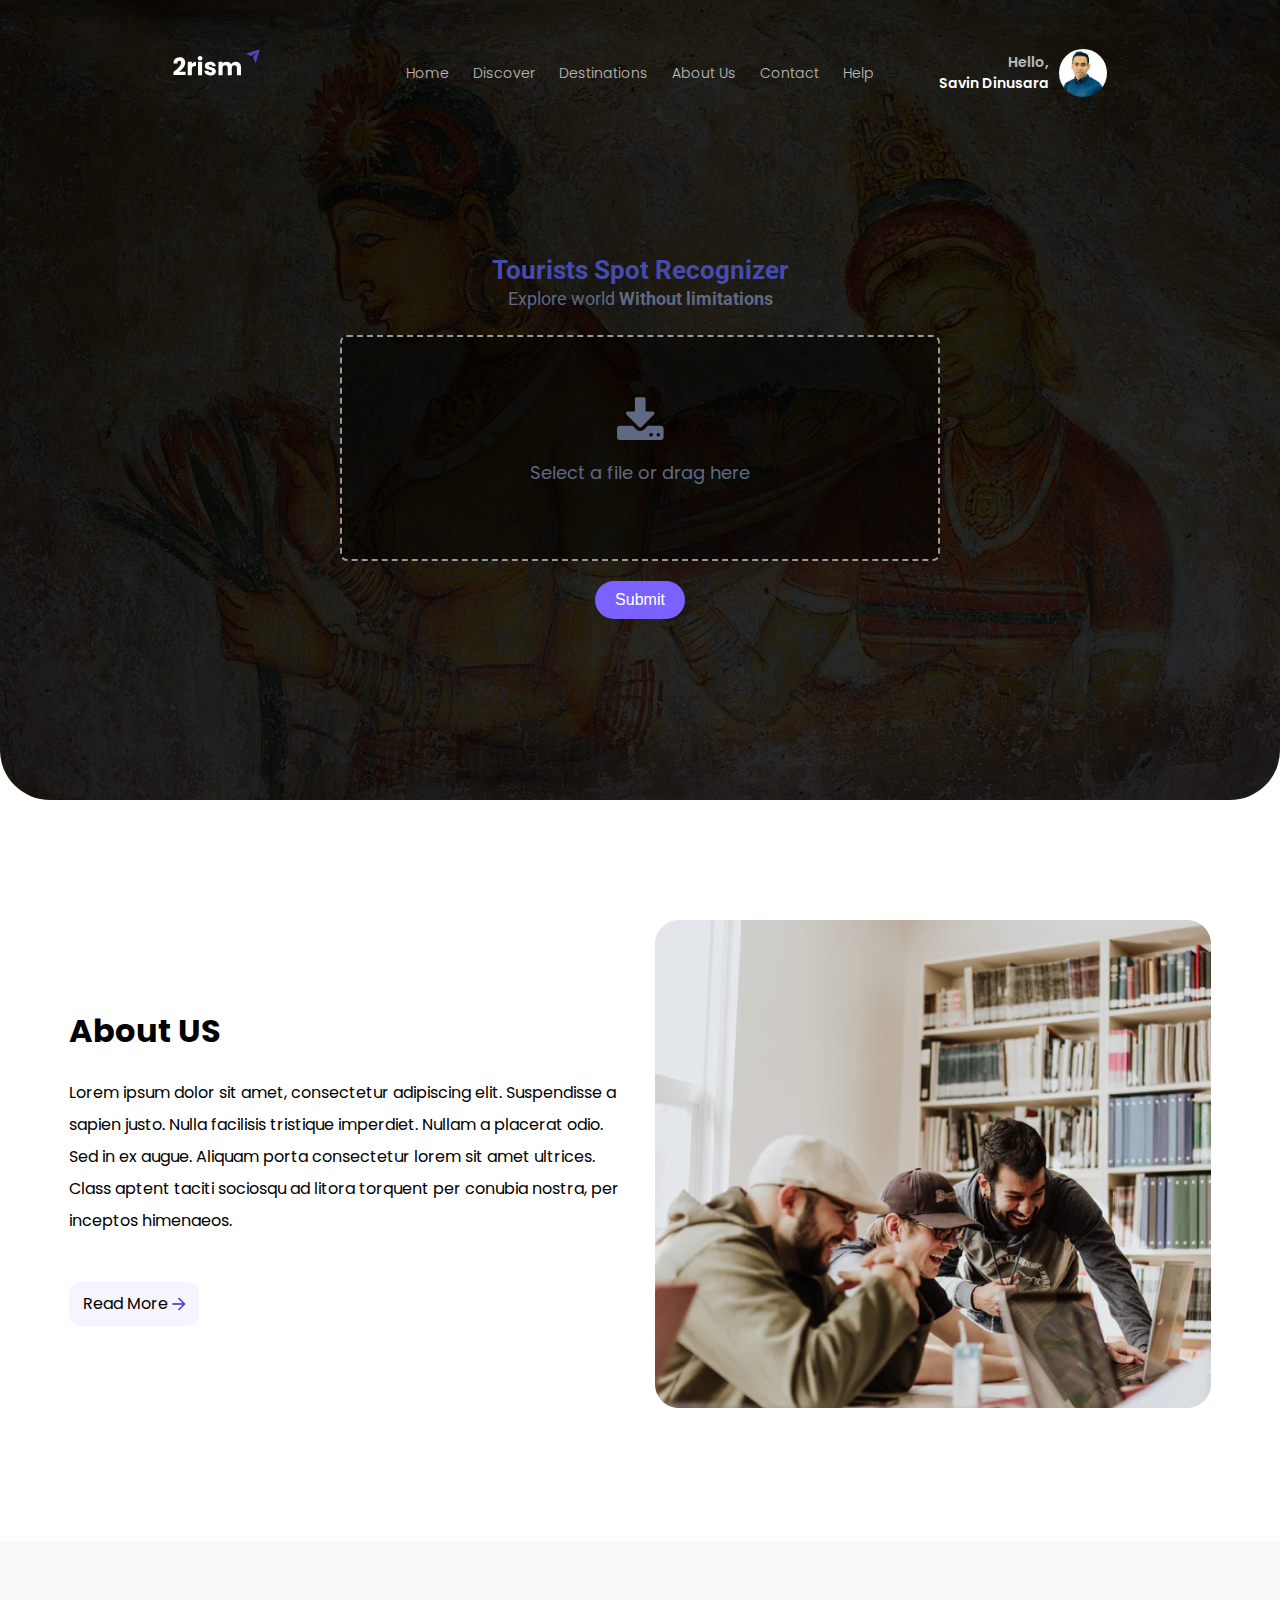
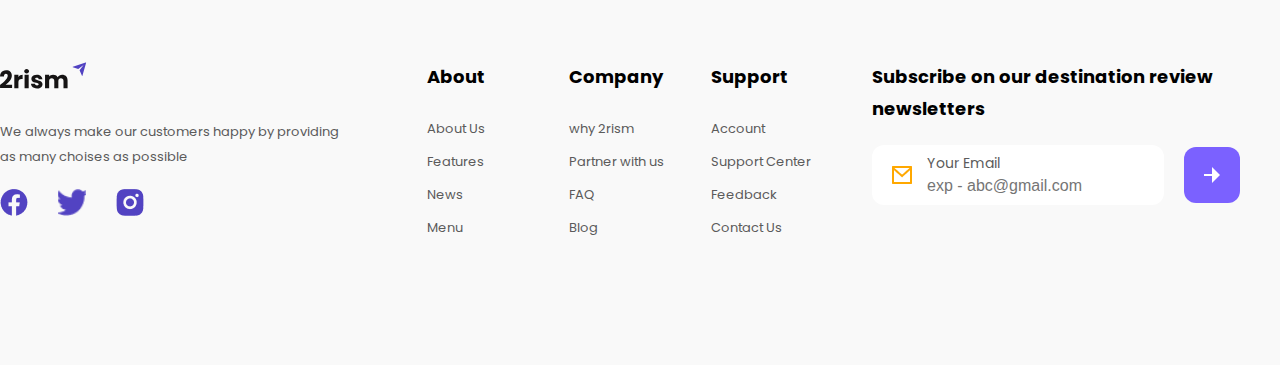
==== templates/explorer.html @ 20644034 "UI Test Results Part Completed" ====
<!DOCTYPE html>
<html lang="en">
  <head>
    <meta charset="UTF-8" />
    <meta http-equiv="X-UA-Compatible" content="IE=edge" />
    <meta name="viewport" content="width=device-width, initial-scale=1.0" />

    <!-- Css Stylesheet -->
    <link rel="stylesheet" href="../static/css/style.css" />
    <link
      rel="stylesheet"
      media=" screen and (max-width:768px)"
      href="../static/css/mobile.css"
    />
    <link rel="stylesheet" href="../static/css/explorer.css" />
    <!-- unicons -->
    <link
      rel="stylesheet"
      href="https://unicons.iconscout.com/release/v4.0.0/css/line.css"
    />

    <!-- favicon -->
    <link rel="icon" href="../static/images/icons/Vector.png" />

    <!-- script tag -->
    <script defer src="../static/js/script.js"></script>

    <!-- ScrollReveal -->
    <script src="https://unpkg.com/scrollreveal"></script>

    <!-- swiper js -->
    <link
      rel="stylesheet"
      href="https://unpkg.com/swiper@8/swiper-bundle.min.css"
    />
    <script src="https://unpkg.com/swiper@8/swiper-bundle.min.js"></script>

    <!-- Title -->
    <title>2rism</title>
  </head>
  <body>
    <!-- Showcase -->
    <main class="main" id="home">
      <!-- Header -->
      <header class="header">
        <!-- logo -->
        <div class="logo">
          <a href="Index.html">
            <img src="../static/images/Logo/logo.svg" alt="2rism" />
          </a>
        </div>

        <!-- navbar -->
        <nav class="navbar">
          <ul class="navlists">
            <li class="navlist"><a href="Index.html">Home</a></li>
            <li class="navlist"><a href="explorer.html">Discover</a></li>
            <li class="navlist"><a href="#destinations">Destinations</a></li>
            <li class="navlist"><a href="#activities">About Us</a></li>
            <li class="navlist"><a href="#contact">Contact</a></li>
            <li class="navlist"><a href="#tours">Help</a></li>
          </ul>
        </nav>

        <!-- user || navigator -->
        <div class="user-profile">
          <div class="profile-name">
            <h2>
              <span class="hello"> Hello, </span>
              <span class="indiviual-name"> Savin Dinusara </span>
            </h2>
          </div>

          <div class="profile-pic">
            <img src="../static/images/ProfilePic/Sandeep.png" alt="" />
          </div>
        </div>
      </header>

      <!-- showcase-content -->
      <div class="showcase-content">
        <h2 class="h2">Tourists Spot Recognizer</h2>
        <p class="lead p">Explore world<b> Without limitations</b></p>

        <!-- Upload  -->
        <div class="upload-div">
          <form id="file-upload-form" class="uploader">
            <input
              id="file-upload"
              type="file"
              name="fileUpload"
              accept="image/*"
            />

            <label for="file-upload" id="file-drag">
              <img id="file-image" src="#" alt="Preview" class="hidden" />
              <div id="start">
                <i class="fa fa-download" aria-hidden="true"></i>
                <div>Select a file or drag here</div>
                <div id="notimage" class="hidden">Please select an image</div>
              </div>
              <div id="response" class="hidden">
                <div id="messages"></div>
                <progress class="progress" id="file-progress" value="0">
                  <span>0</span>%
                </progress>
              </div>
            </label>
          </form>
        </div>

        <!-- Submit Button -->
        <div class="submit-div">
          <!--          <input type="submit" class="submit" value="Submit" onclick="processImage()"/>-->
          <button type="button" class="submit" onclick="processImage()">
            Submit
          </button>
        </div>

      </div>
    </main>

    <!-- Results Container -->
    <div id="results-container" class="results-container" style="display: none;">
      <div class="results">
        <div class="results-header">
          <!-- <h2>Results</h2>  -->
          <br />
          <span id="resultText2"></span>
          <br />
          <button id="close-results" class="close-results" onclick="closeResults()">
            <i class="uil uil-multiply"></i>
          </button>
        </div>

        <div>
          <div class="results-content">
            <!-- <div class="results-image">
              <img id="results-image" src="../static/images/Places/Temple of Tooth Relic.jpg" alt="Results" />
            </div> -->
            <div class="results-text">
              <!-- <h3 id="results-title">Title</h3>
              <p id="results-description">Description</p> -->
              <div class="place-details">
                <p><strong>Place Name  :</strong> <span id="place-name">Place Name</span></p>
                <p><strong>Address  :</strong> <span id="address">Address</span></p>
                <p><strong>Phone Number  :</strong> <span id="phone-number">1234567890</span></p>
                <p><strong>Website  :</strong> <a id="website" href="#" target="_blank">example.com</a></p>
                <p><strong>Rating  :</strong><span id="rating">5.0</span></p>
              </div>
            </div>

            <div class="sentiment-container">
              <div class="sentiment">
                <div class="outer">
                  <div class="inner">
                    <div id="number">
                      
                    </div>
                  </div>
                </div>
              </div>

              <svg xmlns="http://www.w3.org/2000/svg" version="1.1" width="190px" height="190px">
                <defs>
                   <linearGradient id="GradientColor">
                      <stop offset="0%" stop-color="#e91e63" />
                      <stop offset="100%" stop-color="#673ab7" />
                   </linearGradient>
                </defs>
                <circle cx="95" cy="95" r="85" stroke-linecap="round" />
              </svg>
              <div class="sentiment-title"><p><strong>Sentiment Score</strong></p></div>
            </div>
          
          </div>
        </div>
        
        <div class="map-container">
          <p><strong>Location</strong></p>
          <div id="map"></div>
        </div>
        

        <!-- <div class="results-content">
          <div class="results-image">
            <img id="results-image" src="#" alt="Results" />
          </div>
          <div class="results-text">
            <h3 id="results-title">Title</h3>
            <p id="results-description">Description</p>
            <a id="results-link" href="#" target="_blank">More Info</a>
          </div> -->
        </div>
      </div>
    </div>

    <!-- Hotels And Restaurants -->
    <section class="hotel-restaurants" id="restaurants"></section>

    <!-- about -->
    <section id="About">
      <div class="about-content">
        <h2>About US</h2>
        <p>
          Lorem ipsum dolor sit amet, consectetur adipiscing elit. Suspendisse a
          sapien justo. Nulla facilisis tristique imperdiet. Nullam a placerat
          odio. Sed in ex augue. Aliquam porta consectetur lorem sit amet
          ultrices. Class aptent taciti sociosqu ad litora torquent per conubia
          nostra, per inceptos himenaeos.
        </p>

        <div class="section-button hotel-button">
          Read More <img src="../static/images/icons/bleft.png" alt="" />
        </div>
      </div>

      <div class="about-img">
        <img
          src="../static/images/about img.png"
          alt=""
          width="556"
          height="488"
        />
      </div>
    </section>

    <!-- footer -->
    <footer>
      <div class="container">
        <div class="footer-sections">
          <div class="footer-section">
            <img src="../static/images/Logo/logoblack.svg" alt="" />
            <p>
              We always make our customers happy by providing as many choises as
              possible
            </p>
            <div class="footer-social-icons">
              <img src="../static/images/icons/facebook.png" alt="" />
              <img src="../static/images/icons/twitter.png" alt="" />
              <img src="../static/images/icons/instagram.png" alt="" />
            </div>
          </div>

          <div class="footer-section">
            <h3>About</h3>
            <ul>
              <li><a href="">About Us</a></li>
              <li><a href="">Features</a></li>
              <li><a href="">News</a></li>
              <li><a href="">Menu</a></li>
            </ul>
          </div>
          <div class="footer-section">
            <h3>Company</h3>
            <ul>
              <li><a href="">why 2rism</a></li>
              <li><a href="">Partner with us</a></li>
              <li><a href="">FAQ</a></li>
              <li><a href="">Blog</a></li>
            </ul>
          </div>
          <div class="footer-section">
            <h3>Support</h3>
            <ul>
              <li><a href="">Account</a></li>
              <li><a href="">Support Center</a></li>
              <li><a href="">Feedback</a></li>
              <li><a href="">Contact Us</a></li>
            </ul>
          </div>
          <div class="footer-section">
            <h3>
              Subscribe on our destination review <br />
              newsletters
            </h3>
            <form>
              <div class="form-section">
                <img src="../static/images/icons/messagefooter.png" alt="" />
                <label for="email">
                  Your Email
                  <input
                    type="email"
                    id="email"
                    name="email"
                    placeholder="exp - abc@gmail.com "
                  />
                </label>
              </div>
              <button type="submit">
                <img src="../static/images/icons/arrowleft.png" alt="" />
              </button>
            </form>
          </div>
        </div>
      </div>
    </footer>

    <div class="toggleOn"><i class="uil uil-align-center-alt"></i></div>
    <div class="toggleClose"><i class="uil uil-multiply"></i></div>

    <script src="../static/js/explorer.js"></script>
    <script src="https://maps.googleapis.com/maps/api/js?key=AIzaSyDNiDkCUEEDWpE0yY-yyhD71f0JA3Hoyk0&libraries=places"></script>
  </body>
</html>
---- static/css/style.css ----
/* style.css */

/* Fonts */
@import url('https://fonts.googleapis.com/css2?family=Poppins:ital,wght@0,100;0,200;0,300;0,400;0,500;0,600;0,700;0,800;0,900;1,100;1,200;1,300;1,400;1,500;1,600;1,700;1,800;1,900&display=swap');

/* Fonts Family */
/* font-family: 'Poppins', sans-serif; */

/* variables */

:root {
  /* color palate */
  --primary-color: #7b61ff;
  --secondary-color: #f6f4ff;
  --footer-color: #f9f9f9;

  /* font size & weight */
  --title-font-size: 3.2rem;
  --small-font-size: 1.3rem;
  --h2-font-weight: 600;

  /* card-gap */
  --card--gap: 3.2rem;

  --conatiner--size: 73%;
}

/* variable Class */
.section-title {
  font-size: var(--title-font-size);
  margin-bottom: 6.4rem;
  font-weight: 700;
  margin-top: 12rem;
}

.container {
  max-width: 1378px;
  margin: auto;
}

.section-button {
  font-size: 1.6rem;
  margin-top: 4.5rem;
  display: flex;
  flex-direction: row;
  justify-content: center;
  align-items: center;
  padding: 10px;
  gap: 4px;
  width: 105px;
  height: 44px;
  background: #f6f4ff;
  border-radius: 12px;
  cursor: pointer;
  /* margin-left: -6rem; */
}

/* reset */
* {
  margin: 0;
  padding: 0;
  box-sizing: border-box;
}

html {
  scroll-behavior: smooth;
  font-size: 10px;
}

body {
  font-family: 'Poppins', sans-serif;
  line-height: 3.2rem;
  overflow-x: hidden;
}

ul,
li {
  list-style: none;
}
a {
  text-decoration: none;
  color: white;
}

img {
  object-fit: cover;
}

/* main */

.main {
  background: url(../images/Background/Gangarama_3.png) no-repeat center center/cover;
  min-height: 800px;
  border-radius: 0 0 50px 50px;
}

/* headEr */
.header {
  color: #fff;
  max-width: var(--conatiner--size);
  margin: auto;
  display: grid;
  grid-template-columns: 1fr 2fr 1fr;
  justify-content: center;
  align-items: center;
  padding-top: 4.8rem;
  margin-bottom: 160px;
}

/* NAVIGATIONS */
.navlists {
  display: flex;
  justify-content: space-between;
  align-items: center;
  font-size: 1.4rem;
  font-weight: 300;
}
.navlists a {
  opacity: 0.7;
}
.navlists a:hover {
  opacity: 1;
}

/* USER/LOGIN */

.user-profile {
  display: flex;
  justify-content: flex-end;
  align-items: center;
  gap: 1rem;
}

.user-profile h2 {
  font-weight: 600;
  display: flex;
  flex-direction: column;
  justify-content: center;
  line-height: 2.1rem;
  align-items: flex-end;
  font-size: 1.4rem;
}
.hello {
  opacity: 0.7;
}

.profile-pic {
  width: 48px;
  height: 48px;
}
.profile-pic img {
  border-radius: 50%;
  width: 100%;
}

/* showcase CONTENT */
.showcase-content {
  text-align: center;
  color: #fff;
  font-size: 25px;
}
.showcase-content h1 {
  margin-bottom: 42px;
}
.showcase-content a {
  text-align: center;
  font-size: 1.8rem;
  margin-top: 32px;
  display: inline-flex;
  justify-content: space-between;
  align-items: center;
  gap: 1rem;
  background: var(--primary-color);
  padding: 1.8rem 2.4rem;
  border-radius: 1.2rem;
}

.showcase-content a:hover {
  background: var(--primary-color);
  opacity: 0.9;
}

.showcase-search {
  width: 60%;
  margin: auto;
  display: flex;
  align-items: center;
  background-color: white;
  justify-content: space-between;
  padding: 1.5rem 2rem;
  padding-right: 1rem;
  border-radius: 12px;
  margin-top: 184px;
}

.filters {
  display: flex;
  /* justify-content: space-between; */
  align-items: center;
  flex-shrink: 10px;
  flex: 10;
  gap: 10rem;
}

.filter {
  justify-content: space-between;
  align-items: center;
  display: flex;
  line-height: 1.6;
  gap: 1.5rem;
  border-right: 1px solid rgba(194, 193, 193, 0.1);
  padding-right: 1.5rem;
}
.filter h4 {
  color: #5b5b5b;
  font-weight: 300;
}
.filter h2 {
  font-weight: 500;
}
.search-button-icon {
  display: flex;
  justify-content: center;
  align-items: center;
  background-color: var(--primary-color);
  padding: 1.5rem;
  border-radius: 10px;
}
.search-button-icon:hover {
  cursor: pointer;
  opacity: 0.8;
}

/* destination */
.destinations-cards {
  display: flex;
  justify-content: space-between;
  align-items: center;
  font-size: 1.6rem;
}

.destination-card h5 {
  font-size: 1.6rem;
  font-weight: 500;
}
.destination-card h6 {
  font-weight: 400;
  font-size: 1.3rem;
  line-height: 19.5px;
}

.destination-card img {
  object-fit: cover;
  border-radius: 10px;
}

/* HOTELS */
.hotel-restaurants {
  transition: 3s;
}

.title-container {
  display: flex;
  align-items: center;
  justify-content: space-between;
}

.hotel-card {
  display: grid;
  grid-template-columns: 1fr 1fr 1fr 1fr;
  justify-content: space-between;
  align-items: center;
  gap: 3rem;
  transition: 0.3s;
}

.hotel-cards {
  position: relative;
  border-radius: 12px;
}
.hotel-cards img {
  border-radius: 12px;
}
.hotel-cards h5 {
  font-weight: 500;
  font-size: 1.6rem;
}

.hotel-cards h6 {
  font-weight: 400;
  font-size: 1.3rem;
  line-height: 19.5px;
  display: inline-flex;
  justify-content: space-between;
  align-items: center;
  gap: 1rem;
  margin-top: 1rem;
}

.ratings {
  position: absolute;
  bottom: 1px;
  right: 0;
}

.off {
  display: none;
}

.on {
  display: block;
}

/* tour/travel */
.tours-cards h3 {
  font-size: 2rem;
}
.tours-cards {
  display: flex;
  gap: 3rem;
}

.tours-card {
  display: flex;
  gap: 3rem;
  flex: 1;
}

.tours-card-content {
  display: flex;
  flex-direction: column;
  justify-content: space-between;
  font-size: 1.6rem;
}

.tours-card-content-icons {
  display: flex;
  gap: 3rem;
  margin-top: 6rem;
}
.tours-card-content-icons h6 {
  display: inline-flex;
  justify-content: space-between;
  align-items: center;
  gap: 0.6rem;
  font-size: 12px;
  color: #878787;
}
.tours-card-contents-text p {
  margin-top: 2rem;
}

.tours-card img {
  border-radius: 12px;
}

/* activities */

.activities-cards {
  display: flex;
  justify-content: space-between;
  align-items: center;
}
.activities-cards img {
  border-radius: 12px;
}
.activities-cards h4 {
  font-size: 1.6rem;
}

/* about */

#About {
  display: flex;
  justify-content: center;
  margin-top: 120px;
  align-items: center;
  gap: 3rem;
}
#About h2 {
  font-size: var(--title-font-size);
}
#About p {
  width: 556px;
  font-size: 1.6rem;
  margin-top: 3rem;
}
#About .section-button {
  width: 130px;
}


/* footer */
footer {
  background: var(--footer-color);
  padding-top: 120px;
  padding-bottom: 120px;
  margin-top: 120px;
}

.footer-sections {
  display: grid;
  grid-template-columns: 3fr 1fr 1fr 1fr 3fr;
  /* align-items: center;  */
  justify-content: space-between;
}
.footer-sections ul {
  margin-top: 2rem;
}
.footer-section p {
  font-size: 1.3rem;
  width: 354px;
  line-height: 1.9;
  margin-block: 1rem 2rem;
  color: #5b5b5b;
}
.footer-section a {
  color: #5b5b5b;
  font-size: 1.3rem;
}
.footer-section h3 {
  font-size: 1.8rem;
}

.footer-social-icons {
  display: flex;
  gap: 3rem;
}

.footer-section:last-child {
  margin-left: auto;
  margin-right: 4rem;
  display: flex;
  flex-direction: column;
  align-items: flex-start;
}
.footer-section:last-child form {
  display: flex;
  justify-content: center;
  align-items: center;
  margin-top: 2rem;
}
.footer-section:last-child label {
  display: flex;
  flex-direction: column;
  justify-content: center;
  line-height: 1.2;
  background-color: #fff;
  color: #5b5b5b;
  padding-left: 5px;
}

.footer-section:last-child input {
  border: none;
  outline: none;
  margin-top: 0.5rem;
  font-size: 1.6rem;
  color: black;
  background-color: white;
}

.footer-section:last-child img {
  margin-right: 1rem;
}
.form-section {
  display: flex;
  justify-content: center;
  line-height: 1.2;
  background-color: #fff;
  align-items: center;
  font-size: 1.4rem;
  padding: 1rem 2rem;
  padding-right: 3rem;
  border-radius: 12px;
}
.footer-section:last-child button {
  outline: none;
  border: none;
  background-color: var(--primary-color);
  display: flex;
  justify-content: center;
  align-items: center;
  margin-left: 2rem;
  padding: 2rem;
  border-radius: 12px;
  cursor: pointer;
}
.footer-section:last-child button img {
  margin-right: 0;
}

/* scrollbar */
/* width */
::-webkit-scrollbar {
  width: 10px;
}

/* Track */
::-webkit-scrollbar-track {
  background: #242323;
  /* display: none; */
}

/* Handle */
::-webkit-scrollbar-thumb {
  background: #888;
  border-radius: 100px;
  border: 0.5px solid#242323 ;
  width: 5px;

}

/* Handle on hover */
::-webkit-scrollbar-thumb:hover {
  background: #555;
}

/* */
.toggleOn
{
  display: none;
}

.toggleClose
{
  display: none;
}
---- static/css/mobile.css ----
/* mobile.css */

/* Fonts */
@import url('https://fonts.googleapis.com/css2?family=Poppins:ital,wght@0,100;0,200;0,300;0,400;0,500;0,600;0,700;0,800;0,900;1,100;1,200;1,300;1,400;1,500;1,600;1,700;1,800;1,900&display=swap');

/* Fonts Family */
/* font-family: 'Poppins', sans-serif; */

/* variables */

:root {
  /* color palate */
  --primary-color: #7b61ff;
  --secondary-color: #f6f4ff;
  --footer-color: #f9f9f9;

  /* font size & weight */
  --title-font-size: 3.2rem;
  --small-font-size: 1.3rem;
  --h2-font-weight: 600;

  /* card-gap */
  --card--gap: 3.2rem;

  --conatiner--size: 73%;
}

.section-title {
  font-size: 2.3rem;
  margin-bottom: 6.4rem;
  font-weight: 700;
  margin-top: 12rem;
}

.title-container {
  display: flex;
  align-items: center;
  justify-content: center;
  gap: 2rem;
}


.header {
  color: #fff;
  max-width: var(--conatiner--size);
  margin: auto;
  display: flex;
  justify-content: space-between;
  align-items: center;
  padding-top: 4.8rem;
  margin-bottom: 160px;
}


.showcase-content {
  text-align: center;
  color: #fff;
  font-size: 16px;
  max-width: 350px;
  margin: auto;
}
.showcase-content h1 {
  margin-bottom: 10px;
  line-height: 1.2;
}

.showcase-search {
  width: 90%;
  margin: auto;
  display: flex;

  align-items: center;
  background-color: white;
  justify-content: space-between;
  padding: 1rem 2rem;
  padding-right: 1rem;
  border-radius: 12px;
  margin-top: 60px;
}

.filters {
  display: grid;
  grid-template-columns: 1fr 1fr;
  grid-template-rows: 1fr 1fr;
  justify-content: space-between;
  align-items: flex-start;
  flex-shrink: 10px;
  gap: 2rem;
  font-size: 1rem;
}

.destinations{
  padding-left: 1rem;
}

.destination-card img {
  object-fit: cover;
  border-radius: 10px;
  width: 170px;
}
.filter {
  justify-content: flex-start;
  align-items: flex-end;
  /* margin: auto; */
  display: flex;
  line-height: 1.6;
  gap: 1.5rem;
  border-right: 1px solid rgba(194, 193, 193, 0.1);
  padding-right: 0rem;
}

.hotel-card {
  display: grid;
  grid-template-columns: 1fr 1fr;
  justify-content: space-between;
  align-items: flex-start;
  gap: 10px;
  margin: auto;
  padding: 1rem;
}

.hotel-cards > img {
  border-radius: 12px;
  width: 100%;
}

.ratings {
  position: static;
  bottom: 1px;
}

.title-container {
  display: flex;
  align-items: center;
  justify-content: space-between;
  padding: 1rem;
}
.tours-cards {
  display: block;
  gap: 3rem;
  padding-left: 1rem;
}

.tours-cards h3 {
  font-size: 2rem;
  width: 290px;
}

.tours-card {
  display: block;
  flex-direction: column;
  align-items: center;
  gap: 0rem;
  flex: 1;
  margin: auto;
  margin-bottom: 5rem;
}

.tours-card-content {
  display: flex;
  flex-direction: row;
  justify-content: flex-start;
  font-size: 1.6rem;
}
.tours-card-contents-text p {
  margin-top: 2rem;
  width: 200px;
}

.tours-card-content-icons {
  display: block;
  flex-direction: column;
  gap: 3rem;
  margin-top: 6rem;
}

.tours-card-content-icons h6 {
  display: block;
  justify-content: center;
  align-items: center;
  gap: 0.6rem;
  font-size: 12px;
  color: #878787;
}

.activities-cards {
  display: grid;
  grid-template-columns: 1fr 1fr;
  justify-content: space-between;
  align-items: flex-start;
  gap: 10px;
  margin: auto;
  padding: 1rem;
}
.activities-cards img {
  border-radius: 12px;
  width: 100%;
}

#About {
  display: flex;
  flex-direction: column;
  justify-content: center;
  margin-top: 120px;
  align-items: center;
  gap: 3rem;
  position: relative;
}

#About p {
  max-width: 356px;
  font-size: 1.7rem;
  margin-top: 3rem;
  color: black;
  font-weight: 500;
}
.about-img {
  position: absolute;
  right: 0;
}
.about-img img {
  width: 200px;
  opacity: 0.3;
  border-radius: 12px;
}

.about-content {
  backdrop-filter: blur(20px);
  background: rgba(255, 255, 255, 0.301);
}


.footer-sections
{
  display: block;
  padding-left: 1rem;
}

.footer-section
{
  margin-bottom: 3rem;

}


.form-section {
  display: flex;
  /* flex-direction: column; */
  justify-content: center;
  line-height: 1.2;
  background-color: #fff;
  align-items: center;
  font-size: 1.4rem;
  padding: 1rem 2rem;
  padding-right: 1rem;
  border-radius: 12px;
  }

.navbar {
  /* order: 3; */
 
  position: fixed;
  left: 0;
  right: 0;
  bottom: 0;
  color: white;
  background-color: #7b61ff;
  z-index: 30;
  background: #000000;
  padding: 3rem;
  border-radius: 60px 60px 0px 0px;
  transform: translateY(200px);
}

.navlists {
 display: grid;
  grid-template-columns: 1fr 1fr 1fr;
  justify-content: center;
  align-items: center;
  text-align: center;
  line-height: 4.6;
  /* font-size: 1rem; */
}
.navlists > *:last-child
{
  grid-column: span 3;
}

.toggleOn
{
  position: fixed;
  bottom: 10px;
  left: 0;
  right: 0;
  display: inline-flex;
  justify-content: center;
  align-items: center;
  font-size: 2rem;
  color: rgb(243, 243, 243);
  z-index: 50;
  cursor: pointer;
}
.toggleClose
{
  position: fixed;
  bottom: 210px;
  left: 0;
  right: 0;
  display: inline-flex;
  justify-content: center;
  align-items: center;
  font-size: 2rem;
  color: rgb(243, 243, 243);
  z-index: 50;
  cursor: pointer;
}

.navbar.navlistOn
{
    transform: translateY(0);
}

.toggleClose
{
  display: none;
}

.toggleCloseOn
{
  display:  inline-flex;
 
}

.toggleOnClose
{
  display: none;
}
---- static/css/explorer.css ----
/*-----------------------------------*\
 * explorer.css
\*-----------------------------------*/

/* Imports */
@import url("https://maxcdn.bootstrapcdn.com/font-awesome/4.5.0/css/font-awesome.min.css");
@import url("https://fonts.googleapis.com/css?family=Roboto");

:root {
  /* color palate */
  --theme: #454cad;
  --dark-text: #5f6982;
}

.main {
  background: url(../images/Background/Sigiriya.png) no-repeat center
    center/cover;
  min-height: 800px;
  border-radius: 0 0 50px 50px;
}

.h2 {
  font-family: "Roboto", sans-serif;
  font-size: 26px;
  line-height: 1;
  color: var(--theme);
  margin-bottom: 0;
  text-align: center;
}
.p {
  font-family: "Roboto", sans-serif;
  font-size: 18px;
  color: var(--dark-text);
  text-align: center;
}

.submit-div {
  text-align: center;
  margin-top: 20px;
}

.submit {
  background-color: var(--primary-color);
  color: #fff;
  padding: 10px 20px;
  font-size: 1.6rem;
  border: none;
  border-radius: 20px;
  cursor: pointer;
  transition: background-color 0.3s ease-in-out;
}

.submit:hover {
  background-color: #424242;
}

.upload-div {
  width: 100%;
  display: flex;
  align-items: center;
  justify-content: center;
}

/*-----------------------------------*\
 * upload Demo
\*-----------------------------------*/
.uploader {
  display: block;
  clear: both;
  margin: 0 auto;
  width: 100%;
  max-width: 600px;
  margin-top: 20px;

  input {
    visibility: hidden;
  }

  label {
    float: left;
    clear: both;
    width: 100%;
    padding: 2rem 1.5rem;
    text-align: center;
    background: #00000088;
    border-radius: 7px;
    border: 3px solid #424242;
    transition: all 0.2s ease;
    user-select: none;
    font-family: s "Roboto", sans-serif;
    font-size: large;

    &:hover {
      border-color: var(--theme);
    }
    &.hover {
      border: 3px solid var(--theme);
      box-shadow: inset 0 0 0 6px #eee;

      #start {
        i.fa {
          transform: scale(0.8);
          opacity: 0.3;
        }
      }
    }
  }

  #start {
    float: left;
    clear: both;
    width: 100%;
    &.hidden {
      display: none;
    }
    i.fa {
      font-size: 50px;
      margin-bottom: 1rem;
      transition: all 0.2s ease-in-out;
    }
  }
  #response {
    float: left;
    clear: both;
    width: 100%;
    &.hidden {
      display: none;
    }
    #messages {
      margin-bottom: 0.5rem;
    }
  }

  #file-image {
    display: inline;
    margin: 0 auto 0.5rem auto;
    width: auto;
    height: auto;
    max-width: 180px;
    &.hidden {
      display: none;
    }
  }

  #file-drag {
    padding: 10%;
    border: 2px dashed #999;
    cursor: pointer;
  }

  #notimage {
    display: block;
    float: left;
    clear: both;
    width: 100%;
    &.hidden {
      display: none;
    }
  }

  progress,
  .progress {
    appearance: none;
    display: inline;
    clear: both;
    margin: 0 auto;
    width: 100%;
    max-width: 180px;
    height: 8px;
    border: 0;
    border-radius: 4px;
    background-color: #eee;
    overflow: hidden;
  }

  .progress[value]::-webkit-progress-bar {
    border-radius: 4px;
    background-color: #eee;
  }

  .progress[value]::-webkit-progress-value {
    background: linear-gradient(
      to right,
      darken(var(--theme), 8%) 0%,
      var(--theme) 50%
    );
    border-radius: 4px;
  }
  .progress[value]::-moz-progress-bar {
    background: linear-gradient(
      to right,
      darken(var(--theme), 8%) 0%,
      var(--theme) 50%
    );
    border-radius: 4px;
  }

  input[type="file"] {
    display: none;
  }

  div {
    margin: 0 0 0.5rem 0;
    color: var(--dark-text);
  }
  .btn {
    display: inline-block;
    margin: 0.5rem 0.5rem 1rem 0.5rem;
    clear: both;
    font-family: inherit;
    font-weight: 700;
    font-size: 14px;
    text-decoration: none;
    text-transform: initial;
    border: none;
    border-radius: 0.2rem;
    outline: none;
    padding: 0 1rem;
    height: 36px;
    line-height: 36px;
    color: #fff;
    transition: all 0.2s ease-in-out;
    box-sizing: border-box;
    background: var(--theme);
    border-color: var(--theme);
    cursor: pointer;
  }
}

@keyframes fadeInUp {
  from {
    opacity: 0;
    transform: translateY(30px);
  }
  to {
    opacity: 1;
    transform: translateY(0);
  }
}



/*-----------------------------------*\
 * Showcase Content
\*-----------------------------------*/
.exolprer-content {
  text-align: center;
  font-size: 25px;
  animation: fadeInUp 1.5s ease-in-out;
}






/*-----------------------------------*\
 * Results Preview
\*-----------------------------------*/

.results-container {
  background-color: #79797c4f;
  margin: 50px;
  border-radius: 30px;
  box-shadow: 0 0 30px rgba(0, 0, 0, 0.5);
  overflow: hidden;
}

.results-header h2 {
  font-size: 40px;
  text-align: center;
}

#resultText2 {
  font-size: 30px;
  text-align: center;
  display: block;
}

.results-container {
  position: relative;
}

.close-results {
  position: absolute;
  top: 1px;
  right: 50px;
  background: transparent;
  border: none;
  cursor: pointer;
}

.close-results i {
  position: absolute;
  width: 50px;
  height: 50px;
  background: #162938;
  font-size: 2em;
  color: #ffffff;
  display: flex;
  justify-content: center;
  align-items: center;
  border-bottom-left-radius: 20px;
  cursor: pointer;
  z-index: 1;
}

.results-content{
  display: flex;
  align-items: center;
  margin-bottom: 20px;
}


.results-text {
  margin-left: 50px;
}

.place-details p{
  font-size: 20px;
  font-family: "Roboto", sans-serif;
  line-height: 2;

}

.map-container p {
  text-align: left;
  text-indent: 50px;
  font-size: 20px;
  font-family: "Roboto", sans-serif;
}

#map {
  height: 300px;
  margin: 40px;
  margin-top: 10px;
  border-radius: 20px;
}


/*-----------------------------------*\
 * Sentiment Preview
\*-----------------------------------*/

.sentiment-container{
  position: absolute;
  top:80px;
  right: 200px;
}

.sentiment{
  width: 190px;
  height: 190px;
  display: flex;
  margin-right: 10px;
}

.outer{
  width: 190px;
  height: 190px;
  border-radius: 50%;
  box-shadow:6px 6px 6px -1px rgba(0,0,0,0.15),
            -6px -6px 10px -1px rgba(255,255,255,0.7);

  padding: 20px;
}

.inner{
  width: 150px;
  height: 150px;
  border-radius: 50%;
  display: flex;
  align-items: center;
  justify-content: center;
  box-shadow: inset 4px 4px 4px -1px rgba(0, 0, 0, 0.2),
              inset -4px -4px 6px -1px rgba(255, 255, 255, 0.7),
              -0.5px -0.5px 0px rgba(255, 255, 255,1),
              0.5px 0.5px 0px rgba(0, 0, 0, 0.15),
              0px 12px 10px -10px rgba(0, 0, 0, 0.05);
}

#number{
  font-weight: 600;
  color: #555;
  font-size:25px;
}

circle{
  fill: none;
  stroke:url(#GradientColor);
  stroke-width: 20px;
  stroke-dasharray: 530px;
  stroke-dashoffset: 530px;
  animation: anim 2s linear forwards;
}

svg{
  position: absolute;
  top: 0;
  left: 0;
}

@keyframes anim {
 100%{
  stroke-dashoffset: var(--dash-offset, 424px);
 }

}

.sentiment-title p{
  margin-top: 10px;
  font-size: 20px;
  font-family: "Roboto", sans-serif;
  text-align: center;
}
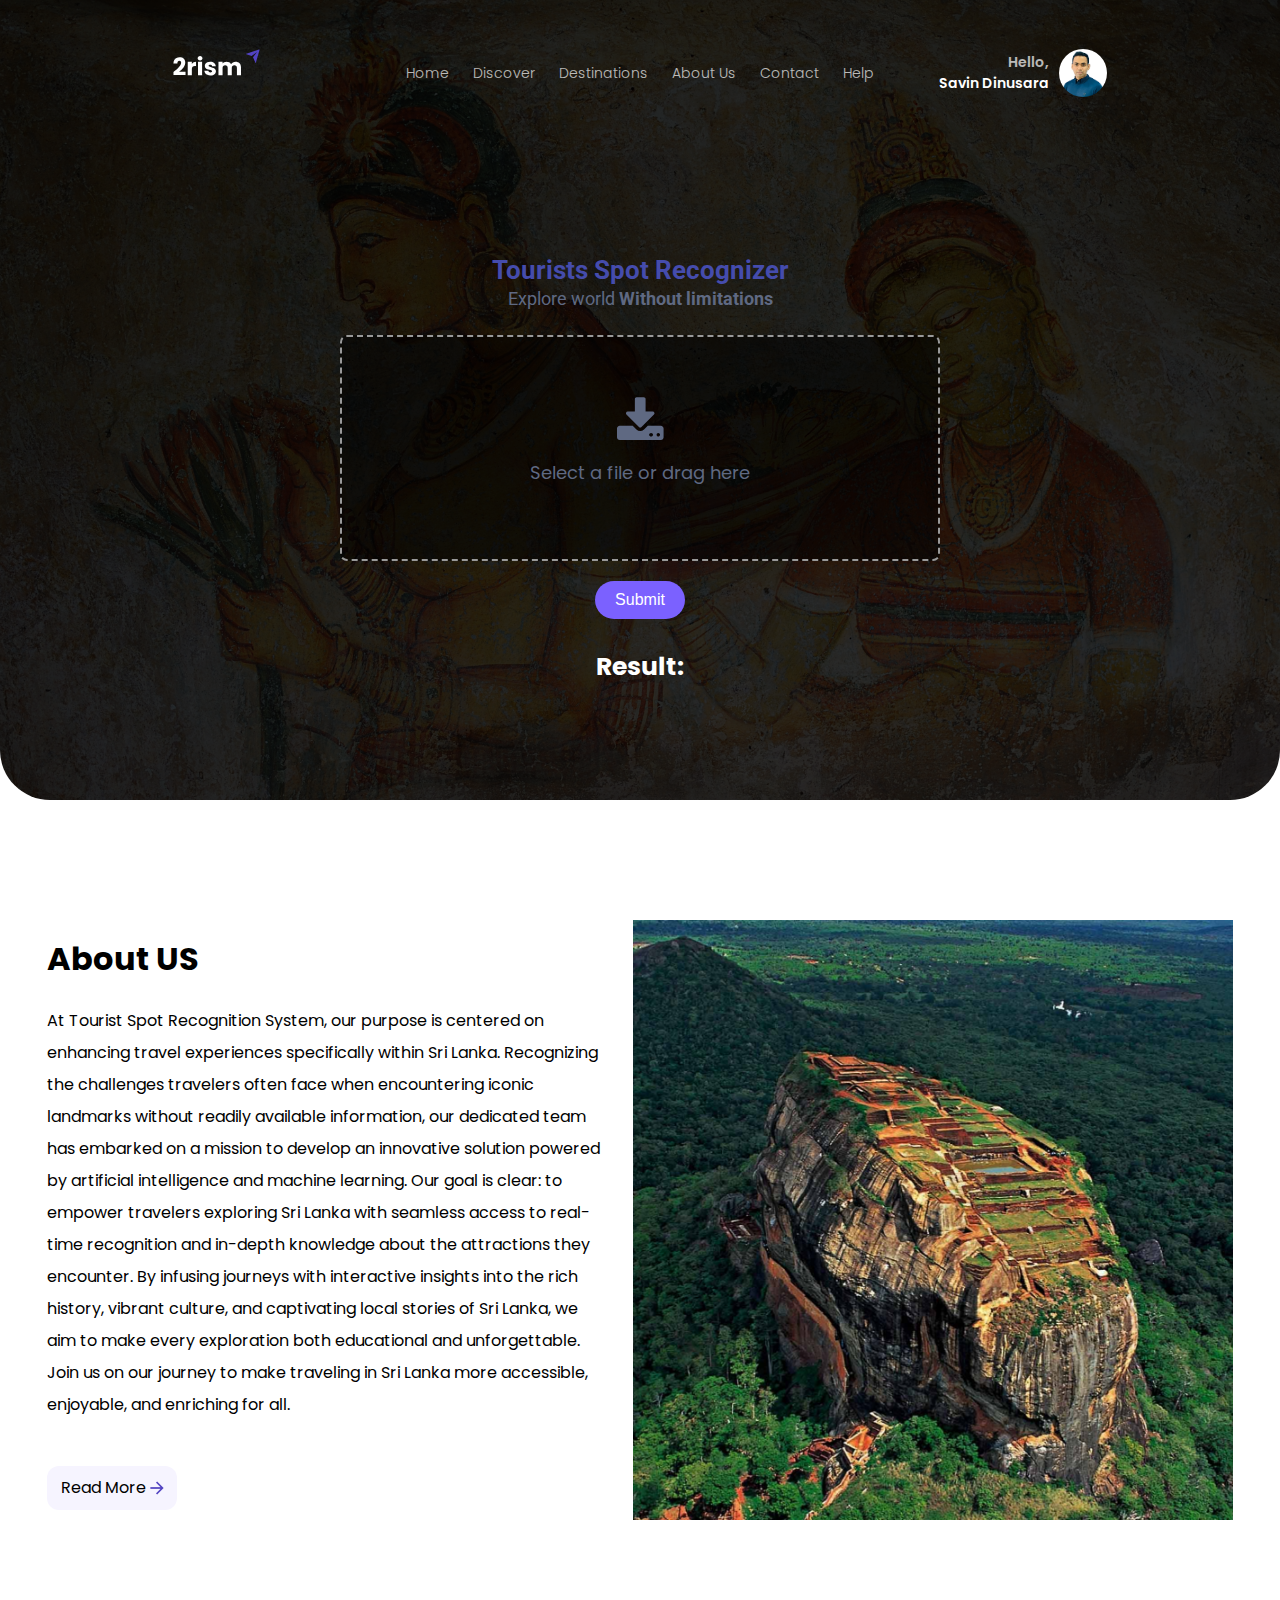
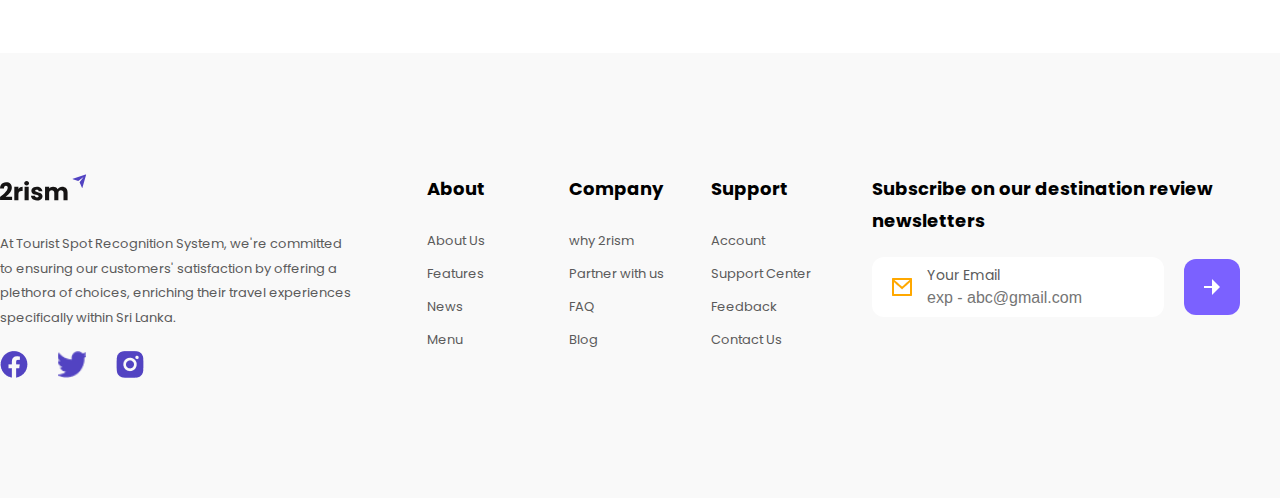
==== commit 76e1a489: "added images" ====
--- a/templates/explorer.html
+++ b/templates/explorer.html
@@ -6,13 +6,13 @@
     <meta name="viewport" content="width=device-width, initial-scale=1.0" />
 
     <!-- Css Stylesheet -->
-    <link rel="stylesheet" href="../static/css/style.css" />
+    <link rel="stylesheet" href="/static/css/style.css" />
     <link
       rel="stylesheet"
       media=" screen and (max-width:768px)"
-      href="../static/css/mobile.css"
+      href="/static/css/mobile.css"
     />
-    <link rel="stylesheet" href="../static/css/explorer.css" />
+    <link rel="stylesheet" href="/static/css/explorer.css" />
     <!-- unicons -->
     <link
       rel="stylesheet"
@@ -20,10 +20,10 @@
     />
 
     <!-- favicon -->
-    <link rel="icon" href="../static/images/icons/Vector.png" />
+    <link rel="icon" href="/static/images/icons/Vector.png" />
 
     <!-- script tag -->
-    <script defer src="../static/js/script.js"></script>
+    <script defer src="/static/js/script.js"></script>
 
     <!-- ScrollReveal -->
     <script src="https://unpkg.com/scrollreveal"></script>
@@ -46,8 +46,8 @@
         <!-- logo -->
         <div class="logo">
           <a href="Index.html">
-            <img src="../static/images/Logo/logo.svg" alt="2rism" />
-          </a>
+          <img src="/static/images/Logo/logo.svg" alt="2rism" />
+        </a>
         </div>
 
         <!-- navbar -->
@@ -72,7 +72,10 @@
           </div>
 
           <div class="profile-pic">
-            <img src="../static/images/ProfilePic/Sandeep.png" alt="" />
+            <img
+              src="/static/images/ProfilePic/Sandeep.png"
+              alt=""
+            />
           </div>
         </div>
       </header>
@@ -111,89 +114,18 @@
 
         <!-- Submit Button -->
         <div class="submit-div">
-          <!--          <input type="submit" class="submit" value="Submit" onclick="processImage()"/>-->
-          <button type="button" class="submit" onclick="processImage()">
-            Submit
-          </button>
-        </div>
-
+<!--          <input type="submit" class="submit" value="Submit" onclick="processImage()"/>-->
+          <button type="button" class="submit" onclick="processImage()">Submit</button>
+        </div>
+
+        <div id="output">
+          <br>
+          <strong>Result:</strong>
+          <br>
+          <span id="resultText"></span>
+        </div>
       </div>
     </main>
-
-    <!-- Results Container -->
-    <div id="results-container" class="results-container" style="display: none;">
-      <div class="results">
-        <div class="results-header">
-          <!-- <h2>Results</h2>  -->
-          <br />
-          <span id="resultText2"></span>
-          <br />
-          <button id="close-results" class="close-results" onclick="closeResults()">
-            <i class="uil uil-multiply"></i>
-          </button>
-        </div>
-
-        <div>
-          <div class="results-content">
-            <!-- <div class="results-image">
-              <img id="results-image" src="../static/images/Places/Temple of Tooth Relic.jpg" alt="Results" />
-            </div> -->
-            <div class="results-text">
-              <!-- <h3 id="results-title">Title</h3>
-              <p id="results-description">Description</p> -->
-              <div class="place-details">
-                <p><strong>Place Name  :</strong> <span id="place-name">Place Name</span></p>
-                <p><strong>Address  :</strong> <span id="address">Address</span></p>
-                <p><strong>Phone Number  :</strong> <span id="phone-number">1234567890</span></p>
-                <p><strong>Website  :</strong> <a id="website" href="#" target="_blank">example.com</a></p>
-                <p><strong>Rating  :</strong><span id="rating">5.0</span></p>
-              </div>
-            </div>
-
-            <div class="sentiment-container">
-              <div class="sentiment">
-                <div class="outer">
-                  <div class="inner">
-                    <div id="number">
-                      
-                    </div>
-                  </div>
-                </div>
-              </div>
-
-              <svg xmlns="http://www.w3.org/2000/svg" version="1.1" width="190px" height="190px">
-                <defs>
-                   <linearGradient id="GradientColor">
-                      <stop offset="0%" stop-color="#e91e63" />
-                      <stop offset="100%" stop-color="#673ab7" />
-                   </linearGradient>
-                </defs>
-                <circle cx="95" cy="95" r="85" stroke-linecap="round" />
-              </svg>
-              <div class="sentiment-title"><p><strong>Sentiment Score</strong></p></div>
-            </div>
-          
-          </div>
-        </div>
-        
-        <div class="map-container">
-          <p><strong>Location</strong></p>
-          <div id="map"></div>
-        </div>
-        
-
-        <!-- <div class="results-content">
-          <div class="results-image">
-            <img id="results-image" src="#" alt="Results" />
-          </div>
-          <div class="results-text">
-            <h3 id="results-title">Title</h3>
-            <p id="results-description">Description</p>
-            <a id="results-link" href="#" target="_blank">More Info</a>
-          </div> -->
-        </div>
-      </div>
-    </div>
 
     <!-- Hotels And Restaurants -->
     <section class="hotel-restaurants" id="restaurants"></section>
@@ -203,25 +135,16 @@
       <div class="about-content">
         <h2>About US</h2>
         <p>
-          Lorem ipsum dolor sit amet, consectetur adipiscing elit. Suspendisse a
-          sapien justo. Nulla facilisis tristique imperdiet. Nullam a placerat
-          odio. Sed in ex augue. Aliquam porta consectetur lorem sit amet
-          ultrices. Class aptent taciti sociosqu ad litora torquent per conubia
-          nostra, per inceptos himenaeos.
+          At Tourist Spot Recognition System, our purpose is centered on enhancing travel experiences specifically within Sri Lanka. Recognizing the challenges travelers often face when encountering iconic landmarks without readily available information, our dedicated team has embarked on a mission to develop an innovative solution powered by artificial intelligence and machine learning. Our goal is clear: to empower travelers exploring Sri Lanka with seamless access to real-time recognition and in-depth knowledge about the attractions they encounter. By infusing journeys with interactive insights into the rich history, vibrant culture, and captivating local stories of Sri Lanka, we aim to make every exploration both educational and unforgettable. Join us on our journey to make traveling in Sri Lanka more accessible, enjoyable, and enriching for all.
         </p>
 
         <div class="section-button hotel-button">
-          Read More <img src="../static/images/icons/bleft.png" alt="" />
+          Read More <img src="/static/images/icons/bleft.png" alt="" />
         </div>
       </div>
 
       <div class="about-img">
-        <img
-          src="../static/images/about img.png"
-          alt=""
-          width="556"
-          height="488"
-        />
+        <img src="sigiriya.jpeg" alt="" width="600" height="600" />
       </div>
     </section>
 
@@ -230,15 +153,14 @@
       <div class="container">
         <div class="footer-sections">
           <div class="footer-section">
-            <img src="../static/images/Logo/logoblack.svg" alt="" />
+            <img src="/static/images/Logo/logoblack.svg" alt="" />
             <p>
-              We always make our customers happy by providing as many choises as
-              possible
+              At Tourist Spot Recognition System, we're committed to ensuring our customers' satisfaction by offering a plethora of choices, enriching their travel experiences specifically within Sri Lanka.
             </p>
             <div class="footer-social-icons">
-              <img src="../static/images/icons/facebook.png" alt="" />
-              <img src="../static/images/icons/twitter.png" alt="" />
-              <img src="../static/images/icons/instagram.png" alt="" />
+              <img src="/static/images/icons/facebook.png" alt="" />
+              <img src="/static/images/icons/twitter.png" alt="" />
+              <img src="/static/images/icons/instagram.png" alt="" />
             </div>
           </div>
 
@@ -276,7 +198,7 @@
             </h3>
             <form>
               <div class="form-section">
-                <img src="../static/images/icons/messagefooter.png" alt="" />
+                <img src="/static/images/icons/messagefooter.png" alt="" />
                 <label for="email">
                   Your Email
                   <input
@@ -288,7 +210,7 @@
                 </label>
               </div>
               <button type="submit">
-                <img src="../static/images/icons/arrowleft.png" alt="" />
+                <img src="/static/images/icons/arrowleft.png" alt="" />
               </button>
             </form>
           </div>
@@ -299,7 +221,31 @@
     <div class="toggleOn"><i class="uil uil-align-center-alt"></i></div>
     <div class="toggleClose"><i class="uil uil-multiply"></i></div>
 
-    <script src="../static/js/explorer.js"></script>
-    <script src="https://maps.googleapis.com/maps/api/js?key=AIzaSyDNiDkCUEEDWpE0yY-yyhD71f0JA3Hoyk0&libraries=places"></script>
+    <script src="/static/js/explorer.js"></script>
+    <script>
+        function processImage() {
+            var inputElement = document.getElementById('file-upload');
+            var file = inputElement.files[0];
+
+            if (file) {
+                var formData = new FormData();
+                formData.append('image', file);
+
+                fetch('/process_image', {
+                    method: 'POST',
+                    body: formData,
+                })
+                .then(response => response.json())
+                .then(data => {
+                    document.getElementById('resultText').innerText = data.result;
+                })
+                .catch(error => {
+                    console.error('Error:', error);
+                });
+            } else {
+                alert('Please choose an image before submitting.');
+            }
+        }
+    </script>
   </body>
 </html>
--- a/static/css/explorer.css
+++ b/static/css/explorer.css
@@ -391,7 +391,7 @@
   stroke-width: 20px;
   stroke-dasharray: 530px;
   stroke-dashoffset: 530px;
-  animation: anim 2s linear forwards;
+  animation: anim 4s linear forwards;
 }
 
 svg{
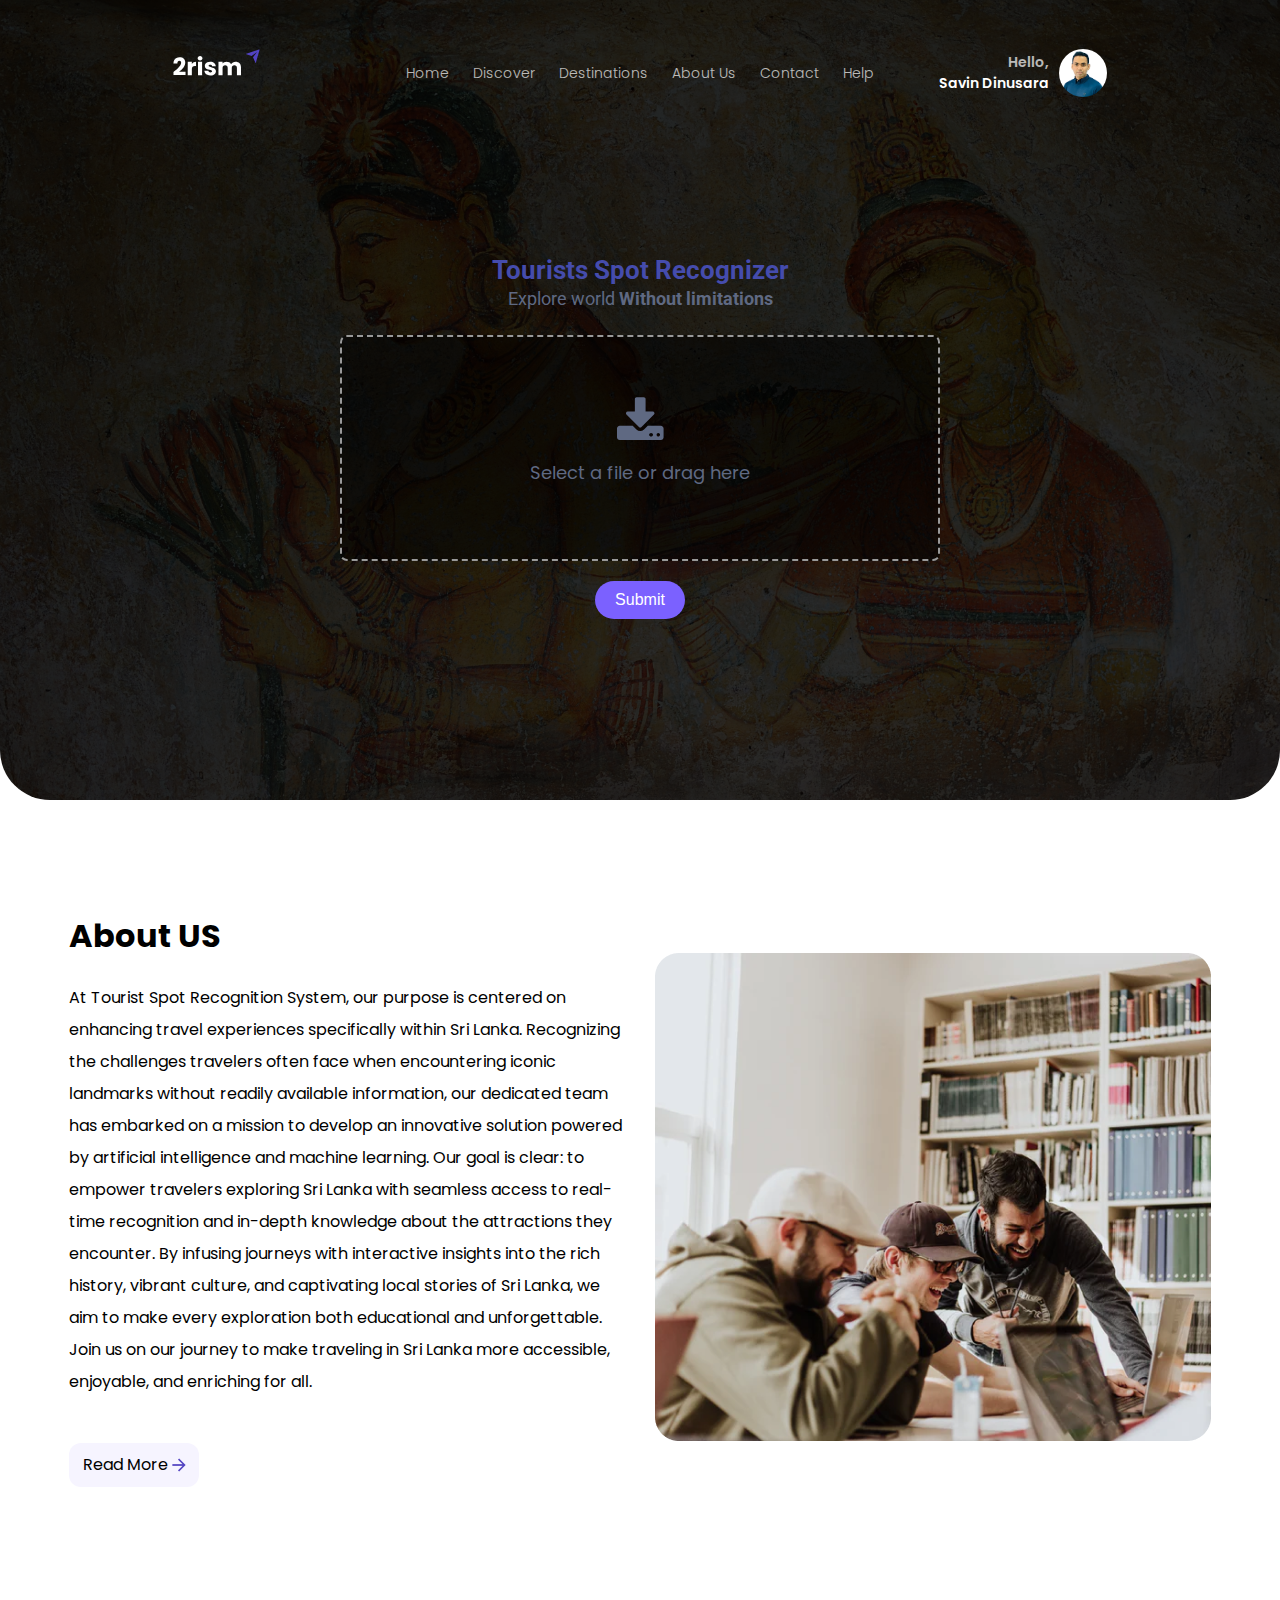
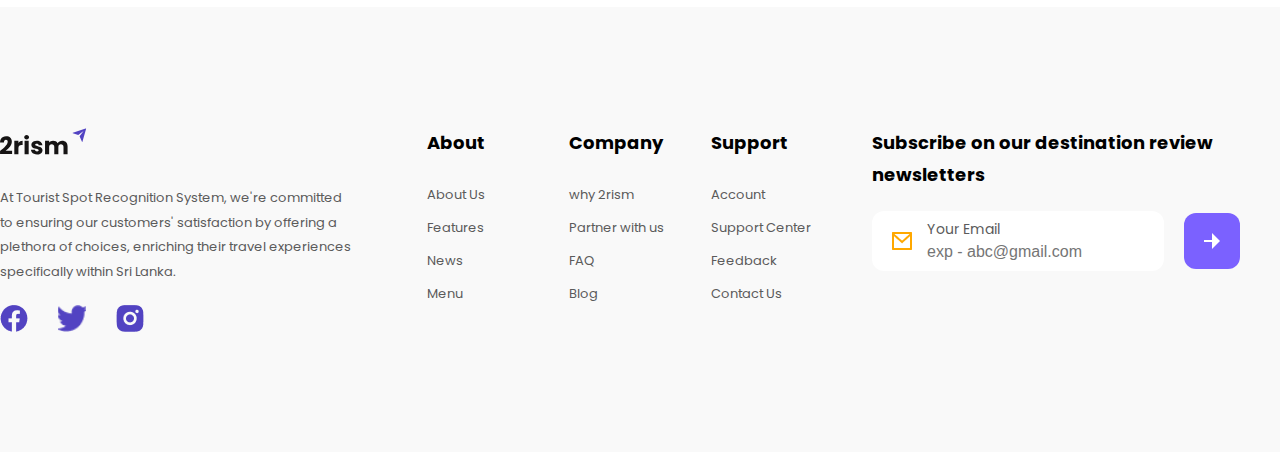
==== commit 187d1e59: "Merge branch 'main' into Feature/PlacesAPI" ====
--- a/templates/explorer.html
+++ b/templates/explorer.html
@@ -6,13 +6,13 @@
     <meta name="viewport" content="width=device-width, initial-scale=1.0" />
 
     <!-- Css Stylesheet -->
-    <link rel="stylesheet" href="/static/css/style.css" />
+    <link rel="stylesheet" href="../static/css/style.css" />
     <link
       rel="stylesheet"
       media=" screen and (max-width:768px)"
-      href="/static/css/mobile.css"
+      href="../static/css/mobile.css"
     />
-    <link rel="stylesheet" href="/static/css/explorer.css" />
+    <link rel="stylesheet" href="../static/css/explorer.css" />
     <!-- unicons -->
     <link
       rel="stylesheet"
@@ -20,10 +20,10 @@
     />
 
     <!-- favicon -->
-    <link rel="icon" href="/static/images/icons/Vector.png" />
+    <link rel="icon" href="../static/images/icons/Vector.png" />
 
     <!-- script tag -->
-    <script defer src="/static/js/script.js"></script>
+    <script defer src="../static/js/script.js"></script>
 
     <!-- ScrollReveal -->
     <script src="https://unpkg.com/scrollreveal"></script>
@@ -46,8 +46,8 @@
         <!-- logo -->
         <div class="logo">
           <a href="Index.html">
-          <img src="/static/images/Logo/logo.svg" alt="2rism" />
-        </a>
+            <img src="../static/images/Logo/logo.svg" alt="2rism" />
+          </a>
         </div>
 
         <!-- navbar -->
@@ -72,10 +72,7 @@
           </div>
 
           <div class="profile-pic">
-            <img
-              src="/static/images/ProfilePic/Sandeep.png"
-              alt=""
-            />
+            <img src="../static/images/ProfilePic/Sandeep.png" alt="" />
           </div>
         </div>
       </header>
@@ -114,18 +111,90 @@
 
         <!-- Submit Button -->
         <div class="submit-div">
-<!--          <input type="submit" class="submit" value="Submit" onclick="processImage()"/>-->
-          <button type="button" class="submit" onclick="processImage()">Submit</button>
-        </div>
-
-        <div id="output">
-          <br>
-          <strong>Result:</strong>
-          <br>
-          <span id="resultText"></span>
+          <button type="button" class="submit" onclick="processImage()">
+            Submit
+          </button>
         </div>
       </div>
     </main>
+
+    <!-- Results Container -->
+    <div id="results-container" class="results-container" style="display: none">
+      <div class="results">
+        <div class="results-header">
+          <br />
+          <span id="resultText2"></span>
+          <br />
+          <button
+            id="close-results"
+            class="close-results"
+            onclick="closeResults()"
+          >
+            <i class="uil uil-multiply"></i>
+          </button>
+        </div>
+
+        <div>
+          <!--Place Details-->
+          <div class="results-content">
+            <div class="results-text">
+              <div class="place-details">
+                <p>
+                  <strong>Place Name :</strong>
+                  <span id="place-name">Place Name</span>
+                </p>
+                <p>
+                  <strong>Address :</strong> <span id="address">Address</span>
+                </p>
+                <p>
+                  <strong>Phone Number :</strong>
+                  <span id="phone-number">1234567890</span>
+                </p>
+                <p>
+                  <strong>Website :</strong>
+                  <a id="website" href="#" target="_blank">example.com</a>
+                </p>
+                <p><strong>Rating :</strong><span id="rating">5.0</span></p>
+              </div>
+            </div>
+
+            <!--Sentiment Score-->
+            <div class="sentiment-container">
+              <div class="sentiment">
+                <div class="outer">
+                  <div class="inner">
+                    <div id="number"></div>
+                  </div>
+                </div>
+              </div>
+
+              <svg
+                xmlns="http://www.w3.org/2000/svg"
+                version="1.1"
+                width="190px"
+                height="190px"
+              >
+                <defs>
+                  <linearGradient id="GradientColor">
+                    <stop offset="0%" stop-color="#e91e63" />
+                    <stop offset="100%" stop-color="#673ab7" />
+                  </linearGradient>
+                </defs>
+                <circle cx="95" cy="95" r="85" stroke-linecap="round" />
+              </svg>
+              <div class="sentiment-title">
+                <p><strong>Sentiment Score</strong></p>
+              </div>
+            </div>
+          </div>
+        </div>
+
+        <div class="map-container">
+          <p><strong>Location</strong></p>
+          <div id="map"></div>
+        </div>
+      </div>
+    </div>
 
     <!-- Hotels And Restaurants -->
     <section class="hotel-restaurants" id="restaurants"></section>
@@ -139,12 +208,17 @@
         </p>
 
         <div class="section-button hotel-button">
-          Read More <img src="/static/images/icons/bleft.png" alt="" />
+          Read More <img src="../static/images/icons/bleft.png" alt="" />
         </div>
       </div>
 
       <div class="about-img">
-        <img src="sigiriya.jpeg" alt="" width="600" height="600" />
+        <img
+          src="../static/images/about img.png"
+          alt=""
+          width="556"
+          height="488"
+        />
       </div>
     </section>
 
@@ -153,14 +227,14 @@
       <div class="container">
         <div class="footer-sections">
           <div class="footer-section">
-            <img src="/static/images/Logo/logoblack.svg" alt="" />
+            <img src="../static/images/Logo/logoblack.svg" alt="" />
             <p>
               At Tourist Spot Recognition System, we're committed to ensuring our customers' satisfaction by offering a plethora of choices, enriching their travel experiences specifically within Sri Lanka.
             </p>
             <div class="footer-social-icons">
-              <img src="/static/images/icons/facebook.png" alt="" />
-              <img src="/static/images/icons/twitter.png" alt="" />
-              <img src="/static/images/icons/instagram.png" alt="" />
+              <img src="../static/images/icons/facebook.png" alt="" />
+              <img src="../static/images/icons/twitter.png" alt="" />
+              <img src="../static/images/icons/instagram.png" alt="" />
             </div>
           </div>
 
@@ -198,7 +272,7 @@
             </h3>
             <form>
               <div class="form-section">
-                <img src="/static/images/icons/messagefooter.png" alt="" />
+                <img src="../static/images/icons/messagefooter.png" alt="" />
                 <label for="email">
                   Your Email
                   <input
@@ -210,7 +284,7 @@
                 </label>
               </div>
               <button type="submit">
-                <img src="/static/images/icons/arrowleft.png" alt="" />
+                <img src="../static/images/icons/arrowleft.png" alt="" />
               </button>
             </form>
           </div>
@@ -221,31 +295,7 @@
     <div class="toggleOn"><i class="uil uil-align-center-alt"></i></div>
     <div class="toggleClose"><i class="uil uil-multiply"></i></div>
 
-    <script src="/static/js/explorer.js"></script>
-    <script>
-        function processImage() {
-            var inputElement = document.getElementById('file-upload');
-            var file = inputElement.files[0];
-
-            if (file) {
-                var formData = new FormData();
-                formData.append('image', file);
-
-                fetch('/process_image', {
-                    method: 'POST',
-                    body: formData,
-                })
-                .then(response => response.json())
-                .then(data => {
-                    document.getElementById('resultText').innerText = data.result;
-                })
-                .catch(error => {
-                    console.error('Error:', error);
-                });
-            } else {
-                alert('Please choose an image before submitting.');
-            }
-        }
-    </script>
+    <script src="../static/js/explorer.js"></script>
+    <script src="https://maps.googleapis.com/maps/api/js?key=AIzaSyDNiDkCUEEDWpE0yY-yyhD71f0JA3Hoyk0&libraries=places"></script>
   </body>
 </html>
--- a/static/css/style.css
+++ b/static/css/style.css
@@ -1,5 +1,3 @@
-/* style.css */
-
 /* Fonts */
 @import url('https://fonts.googleapis.com/css2?family=Poppins:ital,wght@0,100;0,200;0,300;0,400;0,500;0,600;0,700;0,800;0,900;1,100;1,200;1,300;1,400;1,500;1,600;1,700;1,800;1,900&display=swap');
 
--- a/static/css/explorer.css
+++ b/static/css/explorer.css
@@ -1,10 +1,7 @@
-/*-----------------------------------*\
- * explorer.css
-\*-----------------------------------*/
-
 /* Imports */
-@import url("https://maxcdn.bootstrapcdn.com/font-awesome/4.5.0/css/font-awesome.min.css");
-@import url("https://fonts.googleapis.com/css?family=Roboto");
+@import url('https://maxcdn.bootstrapcdn.com/font-awesome/4.5.0/css/font-awesome.min.css');
+@import url('https://fonts.googleapis.com/css?family=Roboto');
+
 
 :root {
   /* color palate */
@@ -13,11 +10,11 @@
 }
 
 .main {
-  background: url(../images/Background/Sigiriya.png) no-repeat center
-    center/cover;
+  background: url(../images/Background/Sigiriya.png) no-repeat center center/cover;
   min-height: 800px;
   border-radius: 0 0 50px 50px;
 }
+
 
 .h2 {
   font-family: "Roboto", sans-serif;
@@ -34,13 +31,13 @@
   text-align: center;
 }
 
-.submit-div {
-  text-align: center;
-  margin-top: 20px;
+.submit-div{
+  text-align: center;
+  margin-top: 20px;  
 }
 
 .submit {
-  background-color: var(--primary-color);
+  background-color: var(--primary-color); 
   color: #fff;
   padding: 10px 20px;
   font-size: 1.6rem;
@@ -51,19 +48,17 @@
 }
 
 .submit:hover {
-  background-color: #424242;
-}
-
-.upload-div {
+  background-color:#424242; 
+}
+
+.upload-div{
   width: 100%;
   display: flex;
   align-items: center;
   justify-content: center;
 }
 
-/*-----------------------------------*\
- * upload Demo
-\*-----------------------------------*/
+/* Upload Demo */
 .uploader {
   display: block;
   clear: both;
@@ -85,10 +80,10 @@
     background: #00000088;
     border-radius: 7px;
     border: 3px solid #424242;
-    transition: all 0.2s ease;
+    transition: all .2s ease;
     user-select: none;
-    font-family: s "Roboto", sans-serif;
-    font-size: large;
+    font-family:s"Roboto", sans-serif;
+    font-size:large ;
 
     &:hover {
       border-color: var(--theme);
@@ -96,7 +91,7 @@
     &.hover {
       border: 3px solid var(--theme);
       box-shadow: inset 0 0 0 6px #eee;
-
+      
       #start {
         i.fa {
           transform: scale(0.8);
@@ -116,7 +111,7 @@
     i.fa {
       font-size: 50px;
       margin-bottom: 1rem;
-      transition: all 0.2s ease-in-out;
+      transition: all .2s ease-in-out;
     }
   }
   #response {
@@ -127,13 +122,13 @@
       display: none;
     }
     #messages {
-      margin-bottom: 0.5rem;
+      margin-bottom: .5rem;
     }
   }
 
   #file-image {
     display: inline;
-    margin: 0 auto 0.5rem auto;
+    margin: 0 auto .5rem auto;
     width: auto;
     height: auto;
     max-width: 180px;
@@ -141,13 +136,13 @@
       display: none;
     }
   }
-
+  
   #file-drag {
     padding: 10%;
-    border: 2px dashed #999;
+    border: 2px dashed #999; 
     cursor: pointer;
   }
-
+  
   #notimage {
     display: block;
     float: left;
@@ -158,8 +153,7 @@
     }
   }
 
-  progress,
-  .progress {
+  progress, .progress {
     appearance: none;
     display: inline;
     clear: both;
@@ -179,20 +173,12 @@
   }
 
   .progress[value]::-webkit-progress-value {
-    background: linear-gradient(
-      to right,
-      darken(var(--theme), 8%) 0%,
-      var(--theme) 50%
-    );
-    border-radius: 4px;
+    background: linear-gradient(to right, darken(var(--theme),8%) 0%, var(--theme) 50%);
+    border-radius: 4px; 
   }
   .progress[value]::-moz-progress-bar {
-    background: linear-gradient(
-      to right,
-      darken(var(--theme), 8%) 0%,
-      var(--theme) 50%
-    );
-    border-radius: 4px;
+    background: linear-gradient(to right, darken(var(--theme),8%) 0%, var(--theme) 50%);
+    border-radius: 4px; 
   }
 
   input[type="file"] {
@@ -200,12 +186,12 @@
   }
 
   div {
-    margin: 0 0 0.5rem 0;
+    margin: 0 0 .5rem 0;
     color: var(--dark-text);
   }
   .btn {
     display: inline-block;
-    margin: 0.5rem 0.5rem 1rem 0.5rem;
+    margin: .5rem .5rem 1rem .5rem;
     clear: both;
     font-family: inherit;
     font-weight: 700;
@@ -213,7 +199,7 @@
     text-decoration: none;
     text-transform: initial;
     border: none;
-    border-radius: 0.2rem;
+    border-radius: .2rem;
     outline: none;
     padding: 0 1rem;
     height: 36px;
@@ -227,6 +213,7 @@
   }
 }
 
+
 @keyframes fadeInUp {
   from {
     opacity: 0;
@@ -238,11 +225,7 @@
   }
 }
 
-
-
-/*-----------------------------------*\
- * Showcase Content
-\*-----------------------------------*/
+/* showcase CONTENT */
 .exolprer-content {
   text-align: center;
   font-size: 25px;
@@ -254,162 +237,3 @@
 
 
 
-/*-----------------------------------*\
- * Results Preview
-\*-----------------------------------*/
-
-.results-container {
-  background-color: #79797c4f;
-  margin: 50px;
-  border-radius: 30px;
-  box-shadow: 0 0 30px rgba(0, 0, 0, 0.5);
-  overflow: hidden;
-}
-
-.results-header h2 {
-  font-size: 40px;
-  text-align: center;
-}
-
-#resultText2 {
-  font-size: 30px;
-  text-align: center;
-  display: block;
-}
-
-.results-container {
-  position: relative;
-}
-
-.close-results {
-  position: absolute;
-  top: 1px;
-  right: 50px;
-  background: transparent;
-  border: none;
-  cursor: pointer;
-}
-
-.close-results i {
-  position: absolute;
-  width: 50px;
-  height: 50px;
-  background: #162938;
-  font-size: 2em;
-  color: #ffffff;
-  display: flex;
-  justify-content: center;
-  align-items: center;
-  border-bottom-left-radius: 20px;
-  cursor: pointer;
-  z-index: 1;
-}
-
-.results-content{
-  display: flex;
-  align-items: center;
-  margin-bottom: 20px;
-}
-
-
-.results-text {
-  margin-left: 50px;
-}
-
-.place-details p{
-  font-size: 20px;
-  font-family: "Roboto", sans-serif;
-  line-height: 2;
-
-}
-
-.map-container p {
-  text-align: left;
-  text-indent: 50px;
-  font-size: 20px;
-  font-family: "Roboto", sans-serif;
-}
-
-#map {
-  height: 300px;
-  margin: 40px;
-  margin-top: 10px;
-  border-radius: 20px;
-}
-
-
-/*-----------------------------------*\
- * Sentiment Preview
-\*-----------------------------------*/
-
-.sentiment-container{
-  position: absolute;
-  top:80px;
-  right: 200px;
-}
-
-.sentiment{
-  width: 190px;
-  height: 190px;
-  display: flex;
-  margin-right: 10px;
-}
-
-.outer{
-  width: 190px;
-  height: 190px;
-  border-radius: 50%;
-  box-shadow:6px 6px 6px -1px rgba(0,0,0,0.15),
-            -6px -6px 10px -1px rgba(255,255,255,0.7);
-
-  padding: 20px;
-}
-
-.inner{
-  width: 150px;
-  height: 150px;
-  border-radius: 50%;
-  display: flex;
-  align-items: center;
-  justify-content: center;
-  box-shadow: inset 4px 4px 4px -1px rgba(0, 0, 0, 0.2),
-              inset -4px -4px 6px -1px rgba(255, 255, 255, 0.7),
-              -0.5px -0.5px 0px rgba(255, 255, 255,1),
-              0.5px 0.5px 0px rgba(0, 0, 0, 0.15),
-              0px 12px 10px -10px rgba(0, 0, 0, 0.05);
-}
-
-#number{
-  font-weight: 600;
-  color: #555;
-  font-size:25px;
-}
-
-circle{
-  fill: none;
-  stroke:url(#GradientColor);
-  stroke-width: 20px;
-  stroke-dasharray: 530px;
-  stroke-dashoffset: 530px;
-  animation: anim 4s linear forwards;
-}
-
-svg{
-  position: absolute;
-  top: 0;
-  left: 0;
-}
-
-@keyframes anim {
- 100%{
-  stroke-dashoffset: var(--dash-offset, 424px);
- }
-
-}
-
-.sentiment-title p{
-  margin-top: 10px;
-  font-size: 20px;
-  font-family: "Roboto", sans-serif;
-  text-align: center;
-}
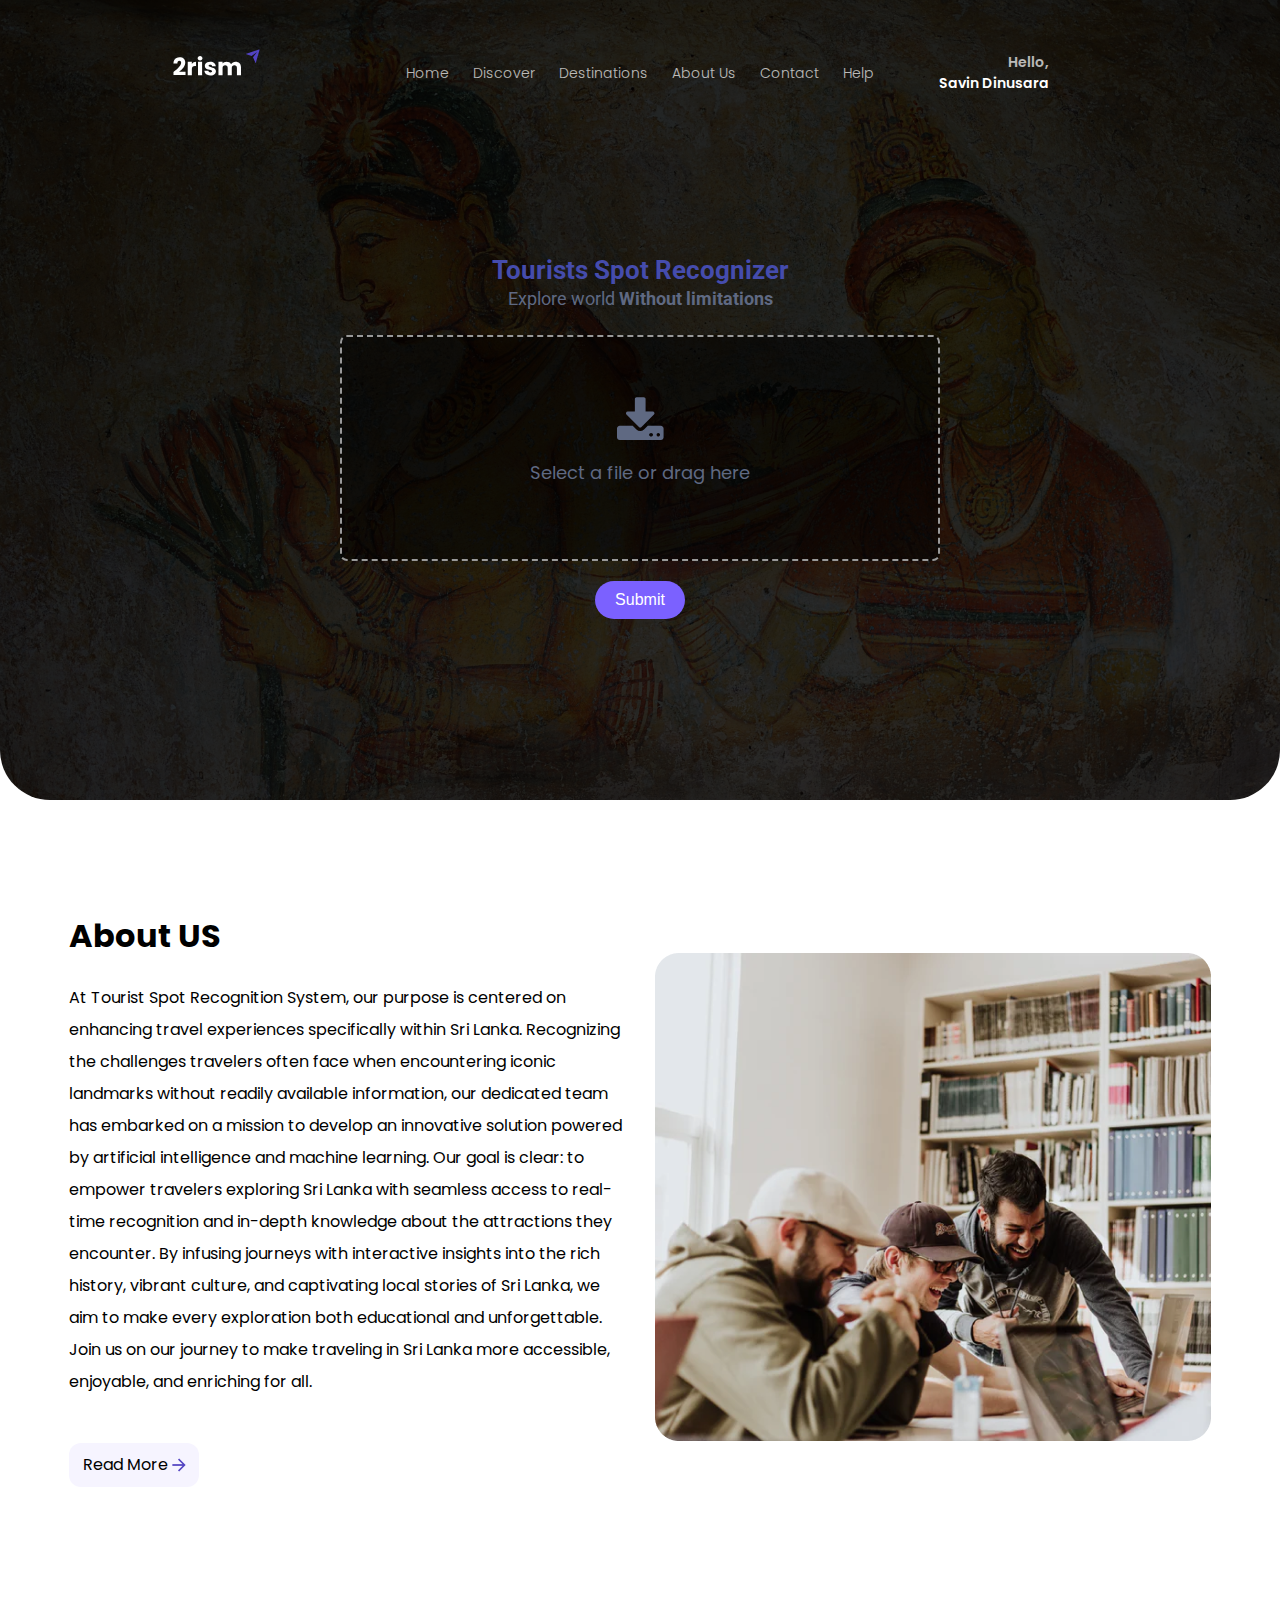
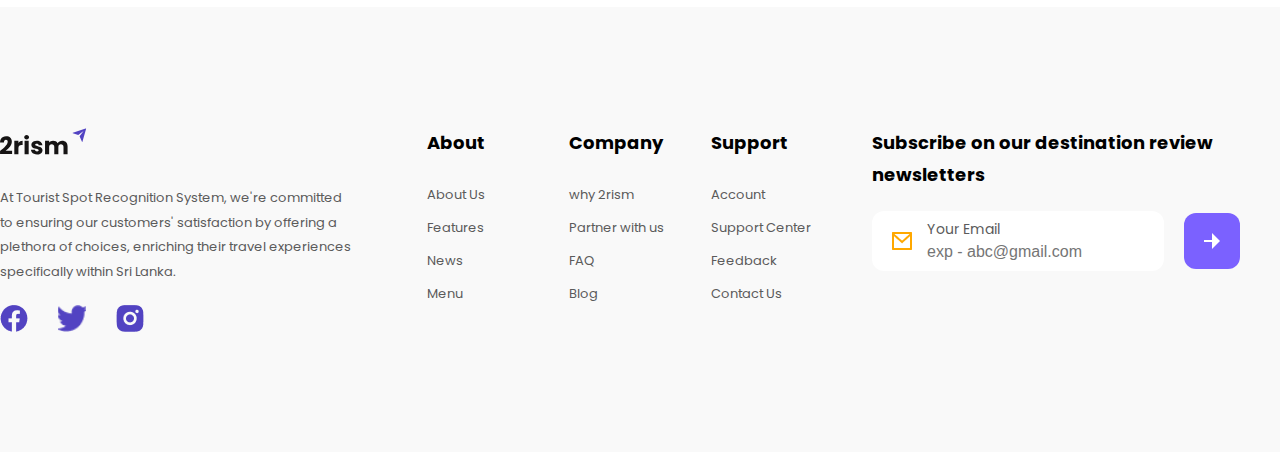
==== commit d3f6a8d3: "UI Adjustments" ====
--- a/templates/explorer.html
+++ b/templates/explorer.html
@@ -56,7 +56,7 @@
             <li class="navlist"><a href="Index.html">Home</a></li>
             <li class="navlist"><a href="explorer.html">Discover</a></li>
             <li class="navlist"><a href="#destinations">Destinations</a></li>
-            <li class="navlist"><a href="#activities">About Us</a></li>
+            <li class="navlist"><a href="#About">About Us</a></li>
             <li class="navlist"><a href="#contact">Contact</a></li>
             <li class="navlist"><a href="#tours">Help</a></li>
           </ul>
--- a/static/css/style.css
+++ b/static/css/style.css
@@ -1,3 +1,5 @@
+/* style.css */
+
 /* Fonts */
 @import url('https://fonts.googleapis.com/css2?family=Poppins:ital,wght@0,100;0,200;0,300;0,400;0,500;0,600;0,700;0,800;0,900;1,100;1,200;1,300;1,400;1,500;1,600;1,700;1,800;1,900&display=swap');
 
--- a/static/css/explorer.css
+++ b/static/css/explorer.css
@@ -1,7 +1,10 @@
+/*-----------------------------------*\
+ * explorer.css
+\*-----------------------------------*/
+
 /* Imports */
-@import url('https://maxcdn.bootstrapcdn.com/font-awesome/4.5.0/css/font-awesome.min.css');
-@import url('https://fonts.googleapis.com/css?family=Roboto');
-
+@import url("https://maxcdn.bootstrapcdn.com/font-awesome/4.5.0/css/font-awesome.min.css");
+@import url("https://fonts.googleapis.com/css?family=Roboto");
 
 :root {
   /* color palate */
@@ -10,11 +13,11 @@
 }
 
 .main {
-  background: url(../images/Background/Sigiriya.png) no-repeat center center/cover;
+  background: url(../images/Background/Sigiriya.png) no-repeat center
+    center/cover;
   min-height: 800px;
   border-radius: 0 0 50px 50px;
 }
-
 
 .h2 {
   font-family: "Roboto", sans-serif;
@@ -31,13 +34,13 @@
   text-align: center;
 }
 
-.submit-div{
-  text-align: center;
-  margin-top: 20px;  
+.submit-div {
+  text-align: center;
+  margin-top: 20px;
 }
 
 .submit {
-  background-color: var(--primary-color); 
+  background-color: var(--primary-color);
   color: #fff;
   padding: 10px 20px;
   font-size: 1.6rem;
@@ -48,17 +51,19 @@
 }
 
 .submit:hover {
-  background-color:#424242; 
-}
-
-.upload-div{
+  background-color: #424242;
+}
+
+.upload-div {
   width: 100%;
   display: flex;
   align-items: center;
   justify-content: center;
 }
 
-/* Upload Demo */
+/*-----------------------------------*\
+ * upload Demo
+\*-----------------------------------*/
 .uploader {
   display: block;
   clear: both;
@@ -80,10 +85,10 @@
     background: #00000088;
     border-radius: 7px;
     border: 3px solid #424242;
-    transition: all .2s ease;
+    transition: all 0.2s ease;
     user-select: none;
-    font-family:s"Roboto", sans-serif;
-    font-size:large ;
+    font-family: s "Roboto", sans-serif;
+    font-size: large;
 
     &:hover {
       border-color: var(--theme);
@@ -91,7 +96,7 @@
     &.hover {
       border: 3px solid var(--theme);
       box-shadow: inset 0 0 0 6px #eee;
-      
+
       #start {
         i.fa {
           transform: scale(0.8);
@@ -111,7 +116,7 @@
     i.fa {
       font-size: 50px;
       margin-bottom: 1rem;
-      transition: all .2s ease-in-out;
+      transition: all 0.2s ease-in-out;
     }
   }
   #response {
@@ -122,13 +127,13 @@
       display: none;
     }
     #messages {
-      margin-bottom: .5rem;
+      margin-bottom: 0.5rem;
     }
   }
 
   #file-image {
     display: inline;
-    margin: 0 auto .5rem auto;
+    margin: 0 auto 0.5rem auto;
     width: auto;
     height: auto;
     max-width: 180px;
@@ -136,13 +141,13 @@
       display: none;
     }
   }
-  
+
   #file-drag {
     padding: 10%;
-    border: 2px dashed #999; 
+    border: 2px dashed #999;
     cursor: pointer;
   }
-  
+
   #notimage {
     display: block;
     float: left;
@@ -153,7 +158,8 @@
     }
   }
 
-  progress, .progress {
+  progress,
+  .progress {
     appearance: none;
     display: inline;
     clear: both;
@@ -173,12 +179,20 @@
   }
 
   .progress[value]::-webkit-progress-value {
-    background: linear-gradient(to right, darken(var(--theme),8%) 0%, var(--theme) 50%);
-    border-radius: 4px; 
+    background: linear-gradient(
+      to right,
+      darken(var(--theme), 8%) 0%,
+      var(--theme) 50%
+    );
+    border-radius: 4px;
   }
   .progress[value]::-moz-progress-bar {
-    background: linear-gradient(to right, darken(var(--theme),8%) 0%, var(--theme) 50%);
-    border-radius: 4px; 
+    background: linear-gradient(
+      to right,
+      darken(var(--theme), 8%) 0%,
+      var(--theme) 50%
+    );
+    border-radius: 4px;
   }
 
   input[type="file"] {
@@ -186,12 +200,12 @@
   }
 
   div {
-    margin: 0 0 .5rem 0;
+    margin: 0 0 0.5rem 0;
     color: var(--dark-text);
   }
   .btn {
     display: inline-block;
-    margin: .5rem .5rem 1rem .5rem;
+    margin: 0.5rem 0.5rem 1rem 0.5rem;
     clear: both;
     font-family: inherit;
     font-weight: 700;
@@ -199,7 +213,7 @@
     text-decoration: none;
     text-transform: initial;
     border: none;
-    border-radius: .2rem;
+    border-radius: 0.2rem;
     outline: none;
     padding: 0 1rem;
     height: 36px;
@@ -213,7 +227,6 @@
   }
 }
 
-
 @keyframes fadeInUp {
   from {
     opacity: 0;
@@ -225,7 +238,11 @@
   }
 }
 
-/* showcase CONTENT */
+
+
+/*-----------------------------------*\
+ * Showcase Content
+\*-----------------------------------*/
 .exolprer-content {
   text-align: center;
   font-size: 25px;
@@ -237,3 +254,162 @@
 
 
 
+/*-----------------------------------*\
+ * Results Preview
+\*-----------------------------------*/
+
+.results-container {
+  background-color: #79797c4f;
+  margin: 50px;
+  border-radius: 30px;
+  box-shadow: 0 0 30px rgba(0, 0, 0, 0.5);
+  overflow: hidden;
+}
+
+.results-header h2 {
+  font-size: 40px;
+  text-align: center;
+}
+
+#resultText2 {
+  font-size: 30px;
+  text-align: center;
+  display: block;
+}
+
+.results-container {
+  position: relative;
+}
+
+.close-results {
+  position: absolute;
+  top: 1px;
+  right: 50px;
+  background: transparent;
+  border: none;
+  cursor: pointer;
+}
+
+.close-results i {
+  position: absolute;
+  width: 50px;
+  height: 50px;
+  background: #162938;
+  font-size: 2em;
+  color: #ffffff;
+  display: flex;
+  justify-content: center;
+  align-items: center;
+  border-bottom-left-radius: 20px;
+  cursor: pointer;
+  z-index: 1;
+}
+
+.results-content{
+  display: flex;
+  align-items: center;
+  margin-bottom: 20px;
+}
+
+
+.results-text {
+  margin-left: 50px;
+}
+
+.place-details p{
+  font-size: 20px;
+  font-family: "Roboto", sans-serif;
+  line-height: 2;
+
+}
+
+.map-container p {
+  text-align: left;
+  text-indent: 50px;
+  font-size: 20px;
+  font-family: "Roboto", sans-serif;
+}
+
+#map {
+  height: 300px;
+  margin: 40px;
+  margin-top: 10px;
+  border-radius: 20px;
+}
+
+
+/*-----------------------------------*\
+ * Sentiment Preview
+\*-----------------------------------*/
+
+.sentiment-container{
+  position: absolute;
+  top:80px;
+  right: 200px;
+}
+
+.sentiment{
+  width: 190px;
+  height: 190px;
+  display: flex;
+  margin-right: 10px;
+}
+
+.outer{
+  width: 190px;
+  height: 190px;
+  border-radius: 50%;
+  box-shadow:6px 6px 6px -1px rgba(0,0,0,0.15),
+            -6px -6px 10px -1px rgba(255,255,255,0.7);
+
+  padding: 20px;
+}
+
+.inner{
+  width: 150px;
+  height: 150px;
+  border-radius: 50%;
+  display: flex;
+  align-items: center;
+  justify-content: center;
+  box-shadow: inset 4px 4px 4px -1px rgba(0, 0, 0, 0.2),
+              inset -4px -4px 6px -1px rgba(255, 255, 255, 0.7),
+              -0.5px -0.5px 0px rgba(255, 255, 255,1),
+              0.5px 0.5px 0px rgba(0, 0, 0, 0.15),
+              0px 12px 10px -10px rgba(0, 0, 0, 0.05);
+}
+
+#number{
+  font-weight: 600;
+  color: #555;
+  font-size:25px;
+}
+
+circle{
+  fill: none;
+  stroke:url(#GradientColor);
+  stroke-width: 20px;
+  stroke-dasharray: 530px;
+  stroke-dashoffset: 530px;
+  animation: anim 4s linear forwards;
+}
+
+svg{
+  position: absolute;
+  top: 0;
+  left: 0;
+}
+
+@keyframes anim {
+ 100%{
+  stroke-dashoffset: var(--dash-offset, 424px);
+ }
+
+}
+
+.sentiment-title p{
+  margin-top: 10px;
+  font-size: 20px;
+  font-family: "Roboto", sans-serif;
+  text-align: center;
+}
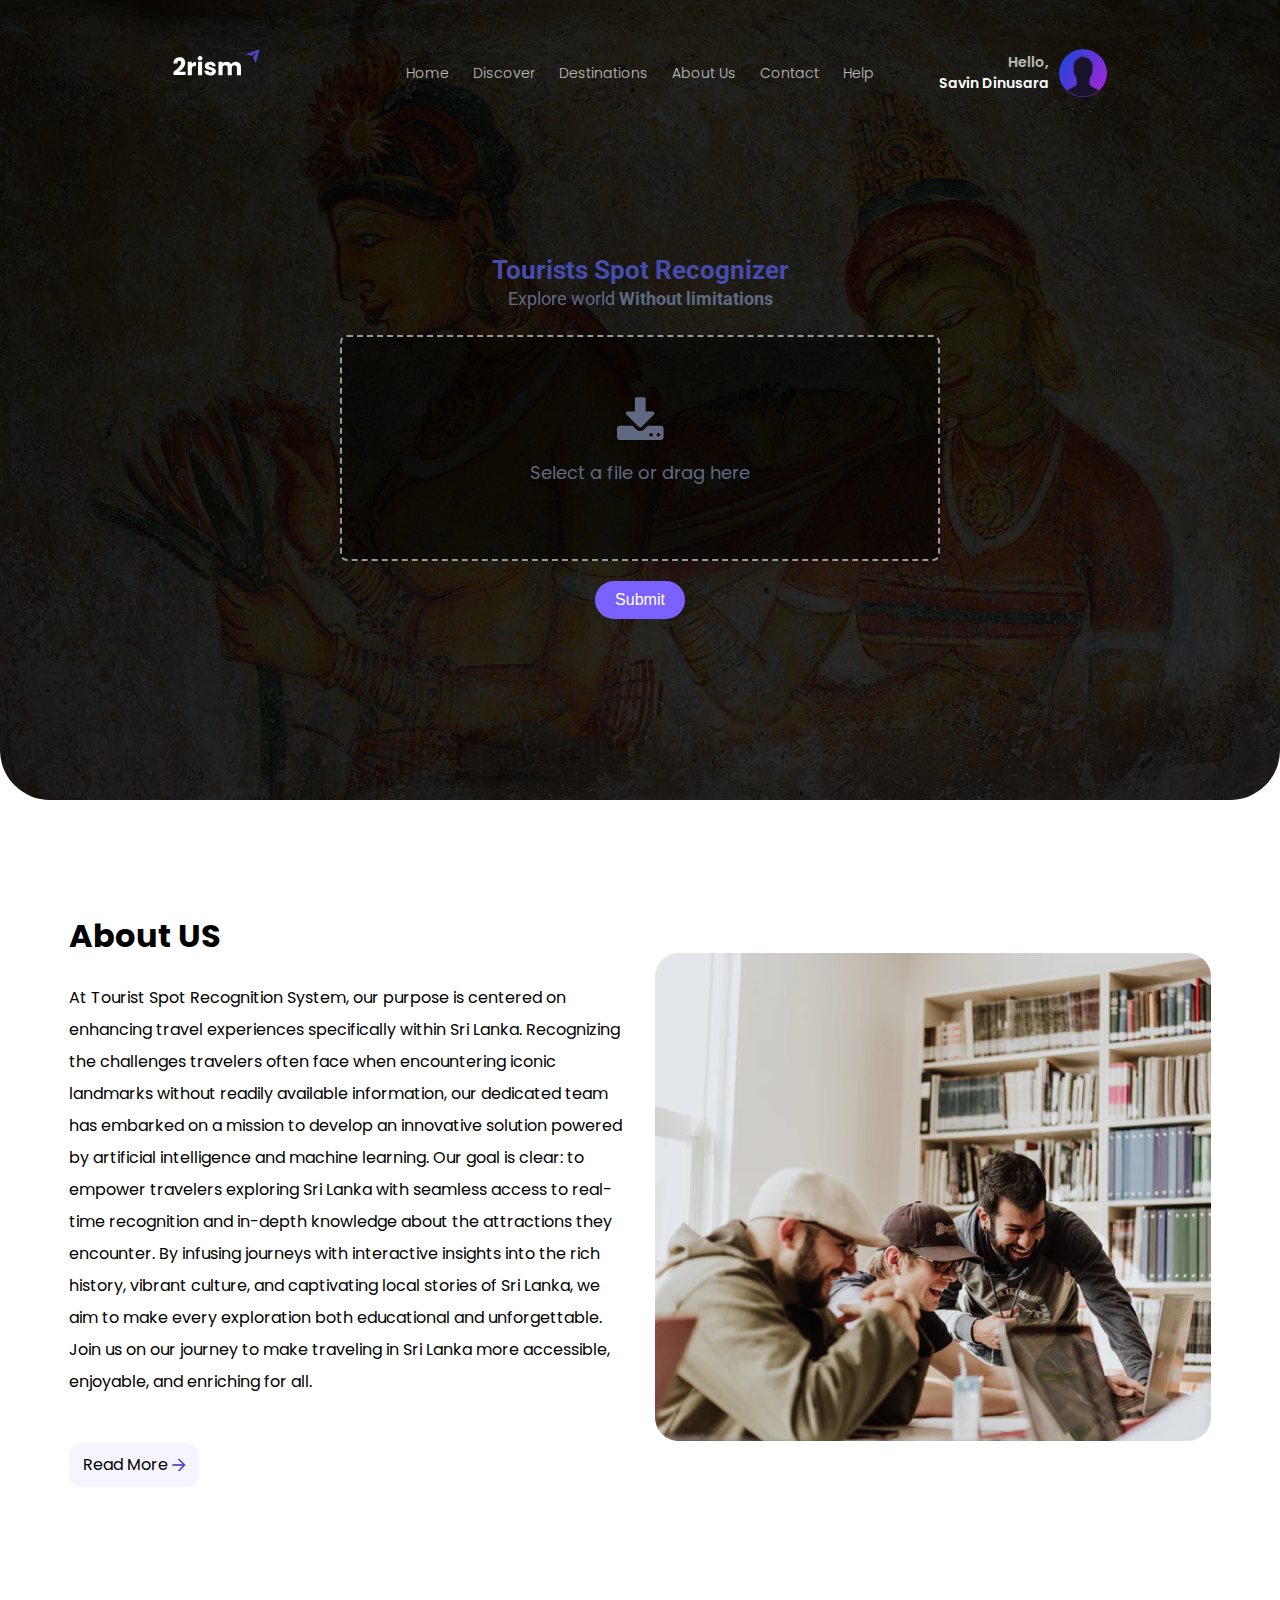
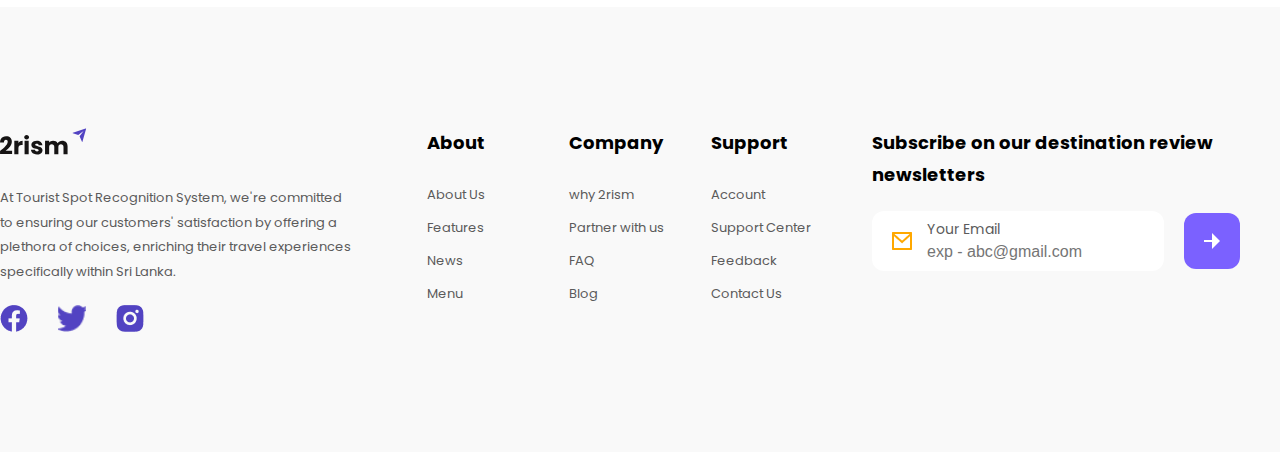
==== commit a31fea3a: "UI Adjustments 4" ====
--- a/templates/explorer.html
+++ b/templates/explorer.html
@@ -55,10 +55,10 @@
           <ul class="navlists">
             <li class="navlist"><a href="Index.html">Home</a></li>
             <li class="navlist"><a href="explorer.html">Discover</a></li>
-            <li class="navlist"><a href="#destinations">Destinations</a></li>
+            <li class="navlist"><a href="Index.html#destinations">Destinations</a></li>
             <li class="navlist"><a href="#About">About Us</a></li>
-            <li class="navlist"><a href="#contact">Contact</a></li>
-            <li class="navlist"><a href="#tours">Help</a></li>
+            <li class="navlist"><a href="#footer">Contact</a></li>
+            <li class="navlist"><a href="#footer">Help</a></li>
           </ul>
         </nav>
 
@@ -72,7 +72,7 @@
           </div>
 
           <div class="profile-pic">
-            <img src="../static/images/ProfilePic/Sandeep.png" alt="" />
+            <img src="../static/images/ProfilePic/default.jpeg.jpg" alt="" />
           </div>
         </div>
       </header>
@@ -119,7 +119,7 @@
     </main>
 
     <!-- Results Container -->
-    <div id="results-container" class="results-container" style="display: none">
+    <div id="results-container" class="results-container" style="display: none;">
       <div class="results">
         <div class="results-header">
           <br />
@@ -183,7 +183,7 @@
                 <circle cx="95" cy="95" r="85" stroke-linecap="round" />
               </svg>
               <div class="sentiment-title">
-                <p><strong>Sentiment Score</strong></p>
+                <p><strong>Overall <span id="score"></span> <br> Positive reviews on Google </strong></p>
               </div>
             </div>
           </div>
@@ -223,7 +223,7 @@
     </section>
 
     <!-- footer -->
-    <footer>
+    <footer id="footer">
       <div class="container">
         <div class="footer-sections">
           <div class="footer-section">
--- a/static/css/style.css
+++ b/static/css/style.css
@@ -158,6 +158,7 @@
   text-align: center;
   color: #fff;
   font-size: 25px;
+  margin-top: 60px;
 }
 .showcase-content h1 {
   margin-bottom: 42px;
--- a/static/css/explorer.css
+++ b/static/css/explorer.css
@@ -409,7 +409,9 @@
 
 .sentiment-title p{
   margin-top: 10px;
+  margin-left: -20px;
   font-size: 20px;
   font-family: "Roboto", sans-serif;
   text-align: center;
 }
+
